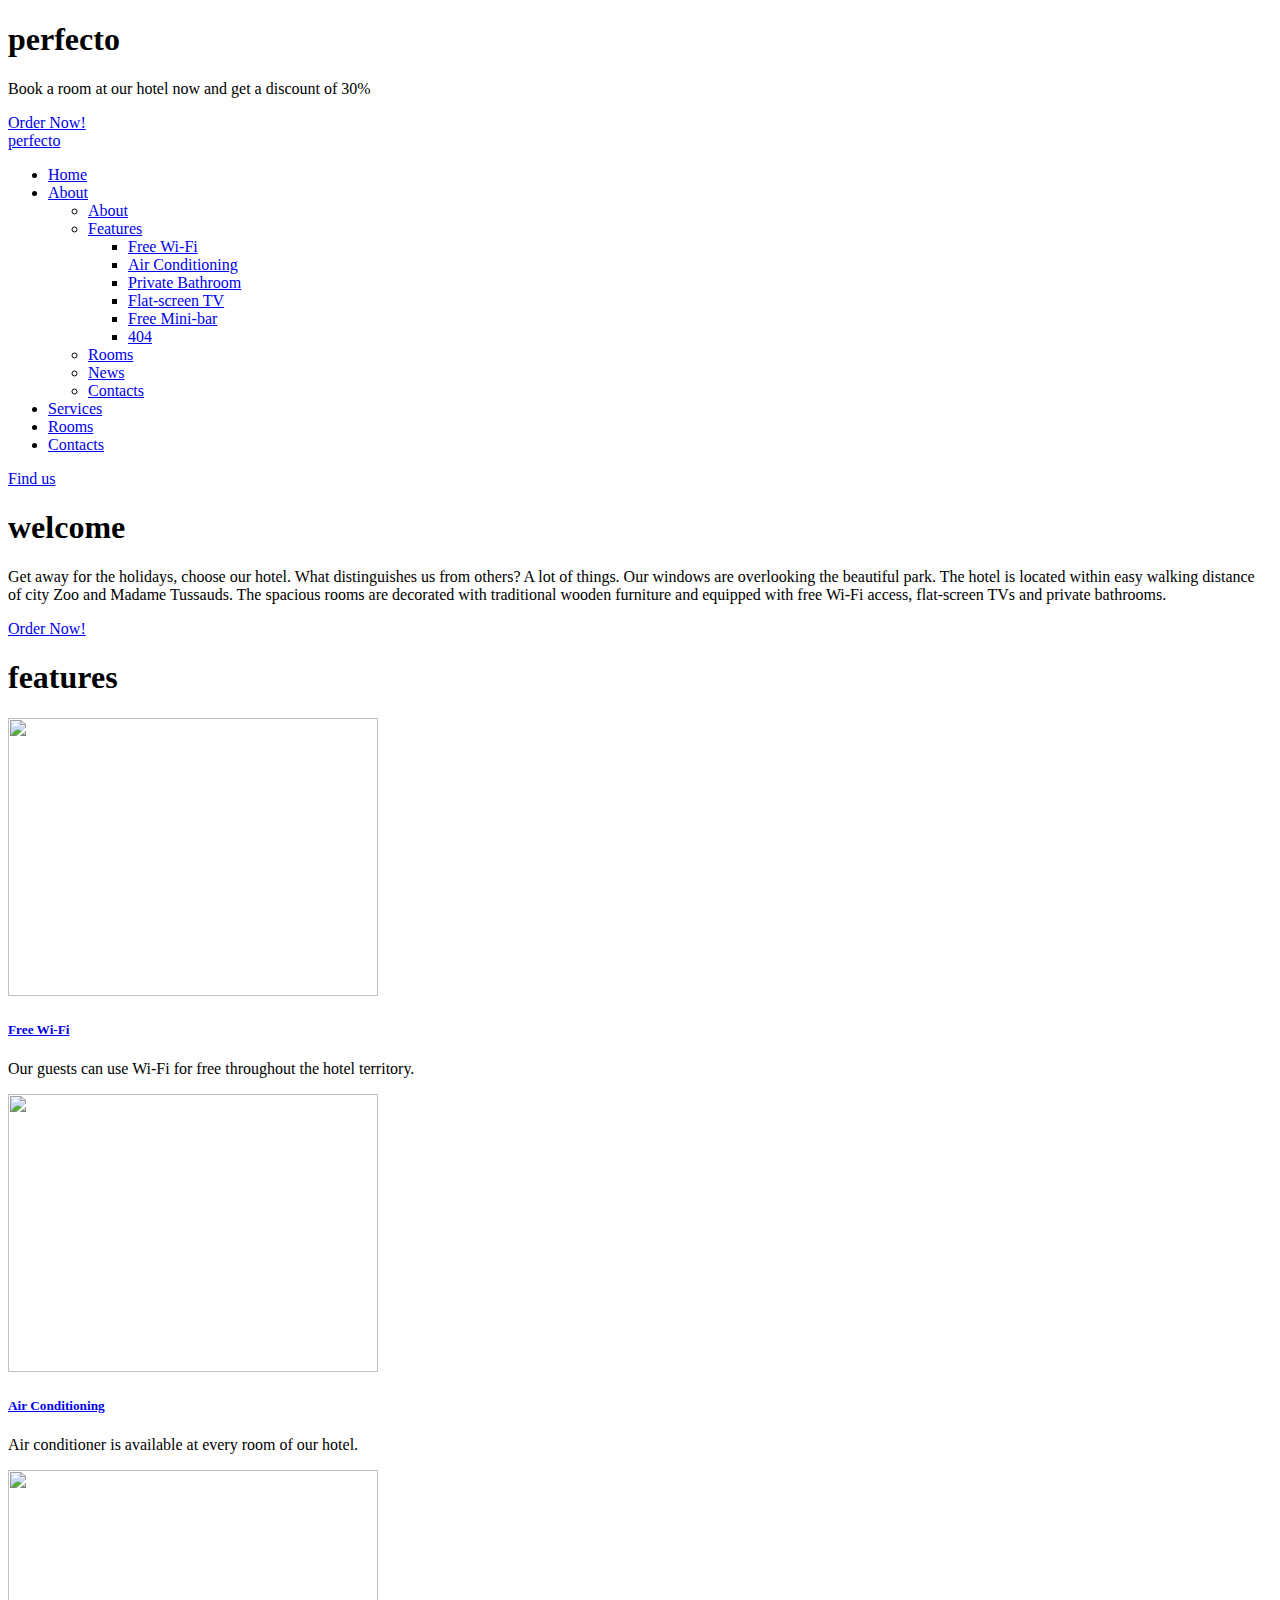
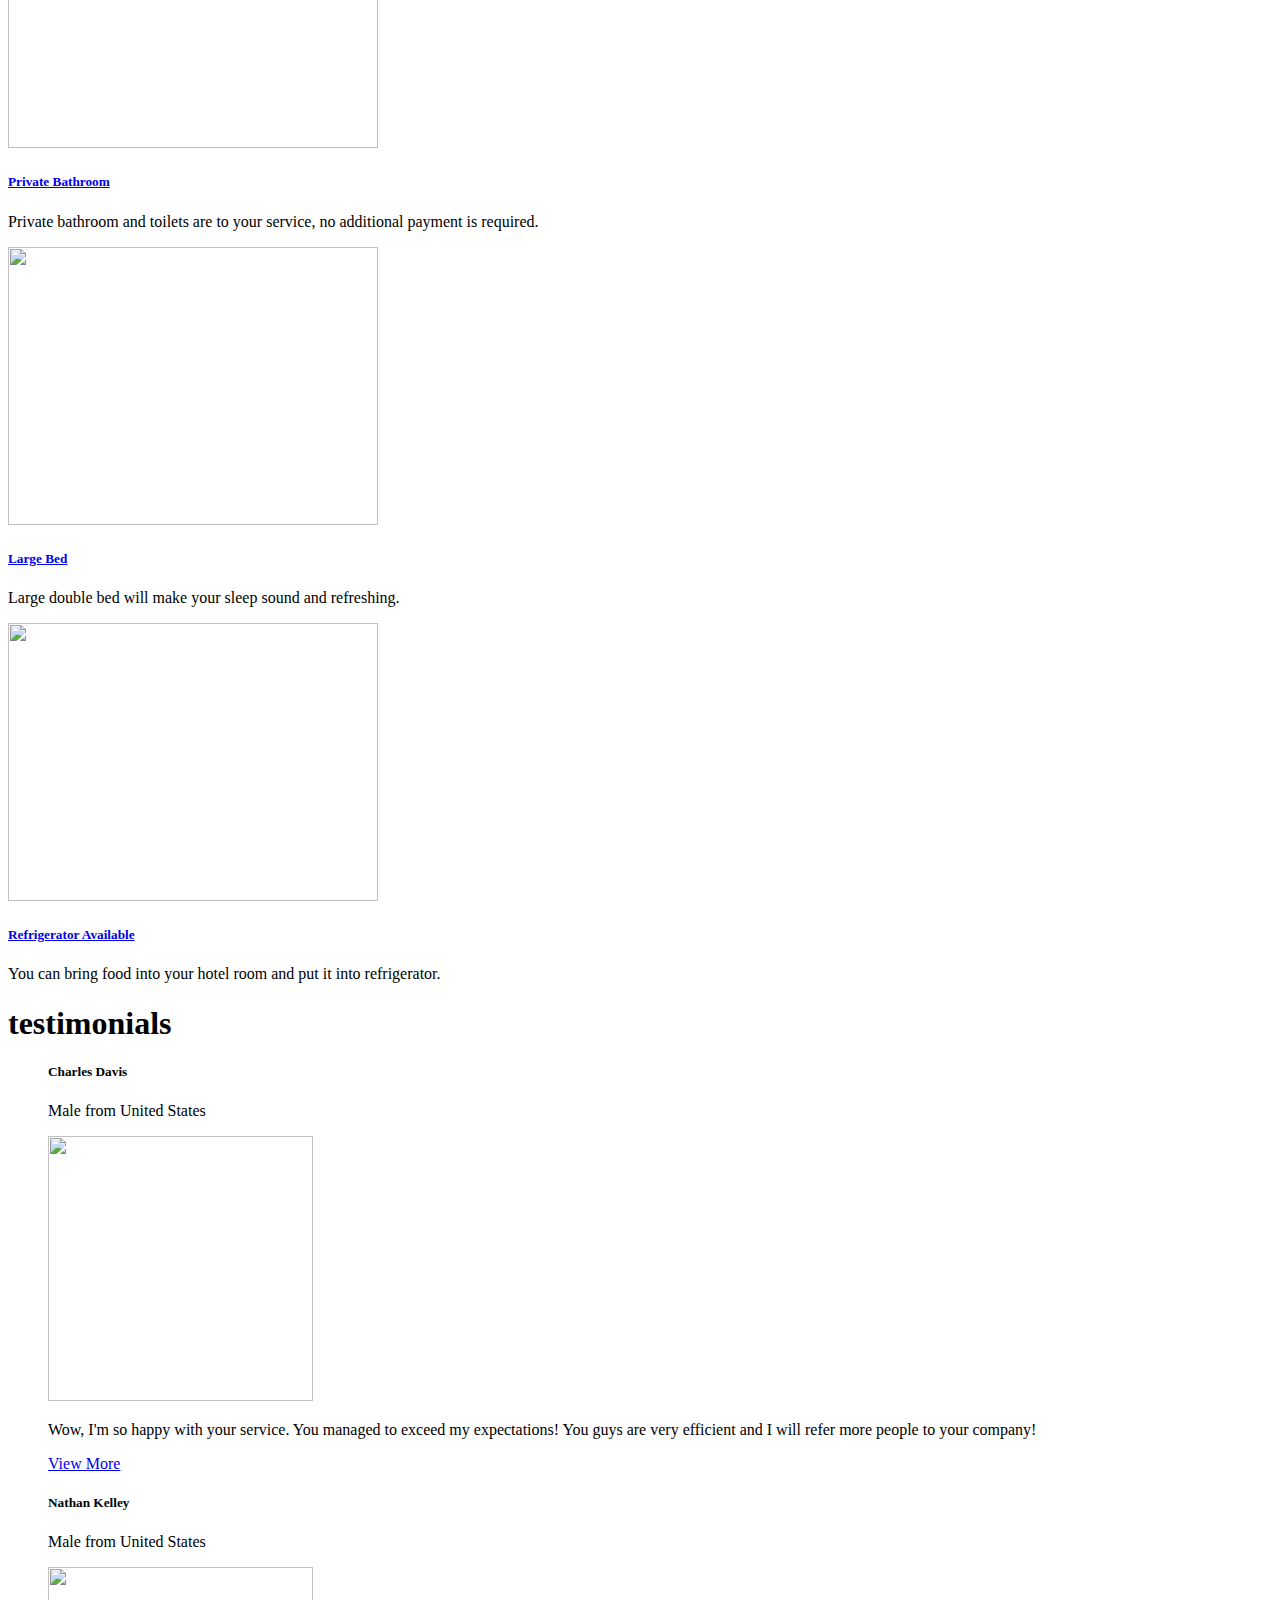
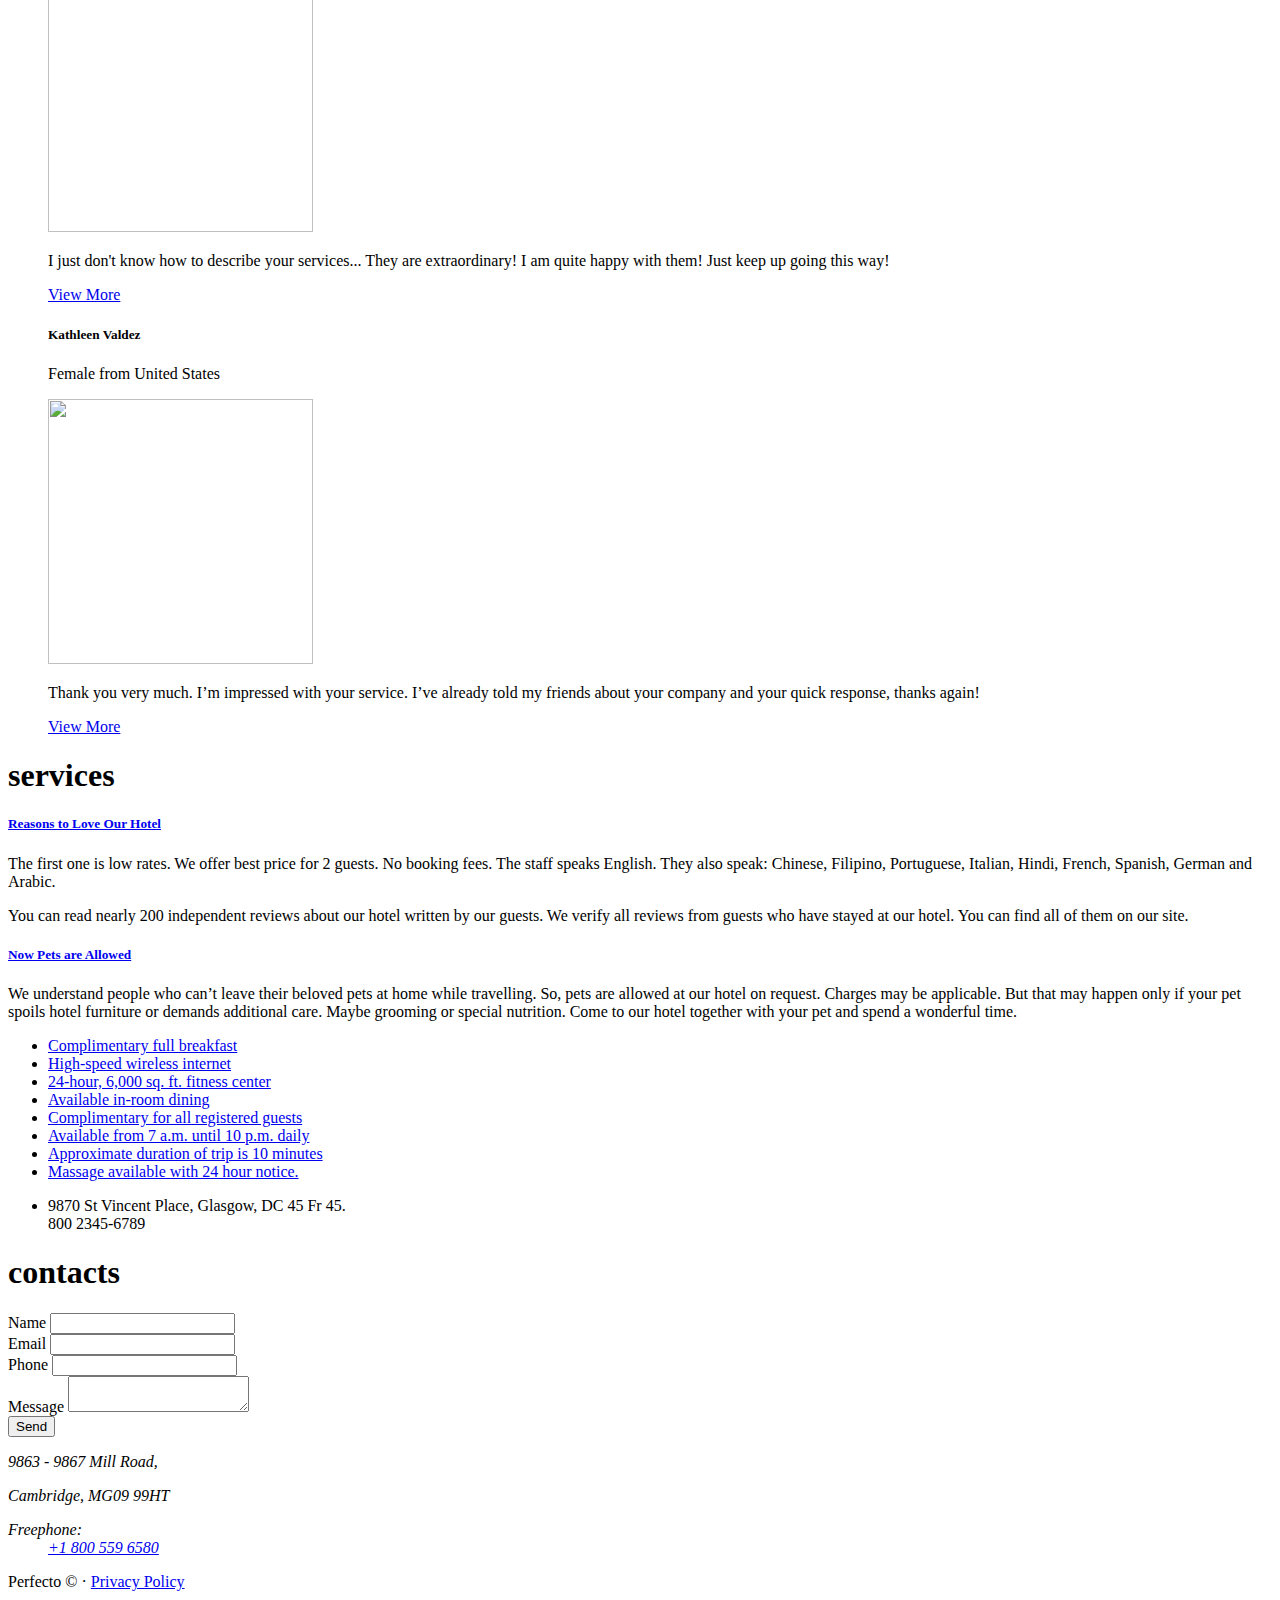
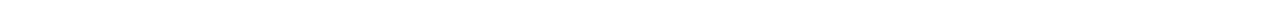
==== index.html @ bbf13476 "webPerfecto" ====
<!DOCTYPE html>
<html lang="en">
<head>
  <meta charset="utf-8">
  <meta http-equiv="X-UA-Compatible" content="IE=edge">
  <meta name="viewport" content="width=device-width, initial-scale=1">
  <!-- The above 3 meta tags *must* come first in the head; any other head content must come *after* these tags -->
  <meta name="format-detection" content="telephone=no"/>
  <script src="/cdn-cgi/apps/head/3ts2ksMwXvKRuG480KNifJ2_JNM.js"></script><link rel="icon" href="images/favicon.ico" type="image/x-icon">
  <title>Home</title>

  <!-- Bootstrap -->
  <link href="css/bootstrap.css" rel="stylesheet">

  <!-- Links -->
  <link href="css/rd-mailform.css" rel="stylesheet">

  <!--JS-->
  <script src="js/jquery.js"></script>
  <script src="js/jquery-migrate-1.2.1.min.js"></script>


  <!--[if lt IE 9]>
  <div style=' clear: both; text-align:center; position: relative;'>
    <a href="https://windows.microsoft.com/en-US/internet-explorer/..">
      <img src="images/ie8-panel/warning_bar_0000_us.jpg" border="0" height="42" width="820"
           alt="You are using an outdated browser. For a faster, safer browsing experience, upgrade for free today."/>
    </a>
  </div>
  <script src="js/html5shiv.js"></script>
  <![endif]-->
  <script src='js/device.min.js'></script>
</head>
<body>
<div class="page text-center">
  <!--========================================================
                            HEADER
  =========================================================-->
  <header class="swiper-container swiper-slider" data-height="100vh">
    <!-- Swiper -->
    <div class="swiper-wrapper">
      <div class="swiper-slide" data-slide-bg="images/page-1_slide01.jpg"></div>
      <div class="swiper-slide" data-slide-bg="images/page-1_slide02.jpg"></div>
      <div class="swiper-slide" data-slide-bg="images/page-1_slide03.jpg"></div>
    </div>
    <!-- Swiper Navigation -->
    <div class="swiper-button-prev material-icons-chevron_left"></div>
    <div class="swiper-button-next material-icons-chevron_right"></div>
    <div class="swiper-slide-caption">
      <div class="container container-wide">
        <h1 class="h1 h1--mod brand white">perfect<span class="italic text-danger">o</span></h1>
        <p class="lead white">Book a room at our hotel now and get a discount of 30%</p>
        <a href="#" class="btn btn-sm btn-danger">Order Now!</a>
      </div>
    </div>
    <!-- END Swiper -->
  </header>
  <!-- Stuck Container -->
  <div id="stuck_container" class="stuck_container">
    <div class="navbar-wrap navbar-wrap-position">
      <!-- Navbar -->
      <nav class="navbar navbar-static-top">
        <!-- Navbar Brand -->
        <div class="navbar-header center-xs visible-sm-inline-block-skin">
          <div class="navbar-brand">
            <a href="./">perfect<span class="italic text-danger">o</span></a>
          </div>
        </div>
        <!-- END Navbar Brand -->
        <!-- Navbar Nav -->
        <ul class="navbar-nav sf-menu navbar-right" data-type="navbar">
          <li class="active">
            <a href="./">Home</a>
          </li>
          <li class="dropdown">
            <a href="index-1.html">About</a>
            <ul class="dropdown-menu">
              <li>
                <a href="#">About</a>
              </li>
              <li>
                <a href="#">Features</a>
                <ul class="dropdown-menu">
                  <li>
                    <a href="#">Free Wi-Fi</a>
                  </li>
                  <li>
                    <a href="#">Air Conditioning</a>
                  </li>
                  <li>
                    <a href="#">Private Bathroom</a>
                  </li>
                  <li>
                    <a href="#">Flat-screen TV</a>
                  </li>
                  <li>
                    <a href="#">Free Mini-bar</a>
                  </li>
                  <li>
                    <a href="404.html">404</a>
                  </li>
                </ul>
              </li>
              <li>
                <a href="#">Rooms</a>
              </li>
              <li>
                <a href="#">News</a>
              </li>
              <li>
                <a href="#">Contacts</a>
              </li>
            </ul>
          </li>
          <li>
            <a href="index-2.html">Services</a>
          </li>
          <li>
            <a href="index-3.html">Rooms</a>
          </li>

          <li>
            <a href="index-4.html">Contacts</a>
          </li>
        </ul>
        <!-- END Navbar Nav -->
      </nav>
      <!-- END Navbar -->
    </div>
  </div>
  <!-- END Stuck Container -->
  <!--========================================================
                            CONTENT
  =========================================================-->
  <main>
    <!-- Welcome -->
    <section class="bg-image bg-fixed bg-image-1 bg-overlay-light">
      <a href="#contacts" data-waypoint-to="#contacts" class="locate fa-map-marker"><span>Find us</span></a>
      <div class="well-1 container container-wide">
        <h1>welcome</h1>
        <div class="divider divider-default"></div>
        <p class="lead">Get away for the holidays, choose our hotel. What distinguishes us from others? A lot of
          things. Our windows are overlooking the beautiful park. The hotel is located within easy walking
          distance of city Zoo and Madame Tussauds. The spacious rooms are decorated with traditional wooden
          furniture and equipped with free Wi-Fi access, flat-screen TVs and private bathrooms.</p>
        <a href="#" class="btn btn-sm btn-danger">Order Now!</a>
      </div>
    </section>
    <!-- END Welcome-->

    <!-- Features -->
    <section class="well-2">
      <div class="container container-wide">
        <h1>features</h1>
        <div class="divider divider-default"></div>
        <div class="row text-sm-left">
          <div class="col-sm-4">
            <div class="product">
              <a href="#" class="thumb">
                <img src="images/page-1_img02.jpg" width="370" height="278" alt="">
                <span class="thumb__overlay"></span>
              </a>
              <h5><a href="#">Free Wi-Fi</a></h5>
              <p>Our guests can use Wi-Fi for free throughout the hotel territory. </p>
            </div>
          </div>
          <div class="col-sm-4">
            <div class="product">
              <a href="#" class="thumb">
                <img src="images/page-1_img03.jpg" width="370" height="278" alt="">
                <span class="thumb__overlay"></span>
              </a>
              <h5><a href="#">Air Conditioning</a></h5>
              <p>Air conditioner is available at every room of our hotel.</p>
            </div>
          </div>
          <div class="col-sm-4">
            <div class="product">
              <a href="#" class="thumb">
                <img src="images/page-1_img04.jpg" width="370" height="278" alt="">
                <span class="thumb__overlay"></span>
              </a>
              <h5><a href="#">Private Bathroom</a></h5>
              <p>Private bathroom and toilets are to your service, no additional payment is required.</p>
            </div>
          </div>
        </div>
        <div class="row text-sm-left">
          <div class="col-sm-offset-2 col-sm-4">
            <div class="product">
              <a href="#" class="thumb">
                <img src="images/page-1_img05.jpg" width="370" height="278" alt="">
                <span class="thumb__overlay"></span>
              </a>
              <h5><a href="#">Large Bed</a></h5>
              <p>Large double bed will make your sleep sound and refreshing.</p>
            </div>
          </div>
          <div class="col-sm-4">
            <div class="product">
              <a href="#" class="thumb">
                <img src="images/page-1_img06.jpg" width="370" height="278" alt="">
                <span class="thumb__overlay"></span>
              </a>
              <h5><a href="#">Refrigerator Available</a></h5>
              <p>You can bring food into your hotel room and put it into refrigerator.</p>
            </div>
          </div>
        </div>
      </div>
    </section>
    <!-- END Features-->

    <!-- Testimonials -->
    <section class="well-3 bg-image bg-fixed bg-image-2">
      <div class="container container-wide">
        <h1 class="white">testimonials</h1>
        <div class="divider divider-light"></div>
        <!-- Owl Carousel -->
        <div class="owl-carousel">
          <div class="owl-item">
            <!-- Blockquote -->
            <blockquote class="quote">
              <h5 class="cite">Charles Davis</h5>
              <p class="cite">Male from United States</p>
              <img src="images/page-1_img08.jpg" width="265" height="265" alt="">
              <p class="inset-1">Wow, I'm so happy with your service. You managed to exceed my
                expectations! You guys are
                very efficient and
                I will refer more people to your company!</p>
              <a href="#" class="btn btn-sm btn-danger">View More</a>
            </blockquote>
            <!-- END Blockquote -->
          </div>
          <div class="owl-item">
            <!-- Blockquote -->
            <blockquote class="quote">
              <h5 class="cite">Nathan Kelley</h5>
              <p class="cite">Male from United States</p>
              <img src="images/page-1_img09.jpg" width="265" height="265" alt="">
              <p class="inset-1">I just don't know how to describe your services... They are
                extraordinary! I am quite happy with them! Just
                keep up going this way!</p>
              <a href="#" class="btn btn-sm btn-danger">View More</a>
            </blockquote>
            <!-- END Blockquote -->
          </div>
          <div class="owl-item">
            <!-- Blockquote -->
            <blockquote class="quote">
              <h5 class="cite">Kathleen Valdez</h5>
              <p class="cite">Female from United States</p>
              <img src="images/page-1_img10.jpg" width="265" height="265" alt="">
              <p class="inset-1">Thank you very much. I’m impressed with your service. I’ve already told
                my friends about your company
                and your quick response, thanks again!</p>
              <a href="#" class="btn btn-sm btn-danger">View More</a>
            </blockquote>
            <!-- END Blockquote -->
          </div>
        </div>
        <!-- END Owl Carousel -->
      </div>
    </section>
    <!-- END Testimonials-->

    <!-- Services -->
    <section class="well-4">
      <div class="container container-wide">
        <h1>services</h1>
        <div class="divider divider-default"></div>
        <div class="row offset-1">
          <div class="col-sm-6 text-sm-right">
            <h5><a href="#">Reasons to Love Our Hotel</a></h5>
            <p>The first one is low rates. We offer best price for 2 guests. No booking fees. The staff
              speaks English. They also speak: Chinese, Filipino,
              Portuguese, Italian, Hindi, French, Spanish, German and Arabic.</p>
            <p>You can read nearly 200 independent reviews about our hotel written by our guests. We verify
              all reviews from guests who have stayed at our hotel. You can find all of them on
              our site.</p>
            <h5><a href="#">Now Pets are Allowed</a></h5>
            <p class="inset-2">We understand people who can’t leave their beloved pets at home while
              travelling. So, pets
              are allowed at our hotel on request. Charges may be applicable. But that may happen only if
              your pet spoils hotel furniture or demands additional care. Maybe grooming or special
              nutrition. Come to our hotel together with your pet and spend a wonderful time.</p>
          </div>
          <div class="col-sm-offset-1 col-sm-5 text-sm-left">
            <!-- Marked List -->
            <ul class="marked-list">
              <li><a href="#">Complimentary full breakfast</a></li>
              <li><a href="#">High-speed wireless internet</a></li>
              <li><a href="#">24-hour, 6,000 sq. ft. fitness center</a></li>
              <li><a href="#">Available in-room dining</a></li>
              <li><a href="#">Complimentary for all registered guests</a></li>
              <li><a href="#">Available from 7 a.m. until 10 p.m. daily</a></li>
              <li><a href="#">Approximate duration of trip is 10 minutes</a></li>
              <li><a href="#">Massage available with 24 hour notice.</a></li>
            </ul>
            <!-- END Marked List -->
          </div>
        </div>
      </div>
    </section>
    <!-- END Services-->

    <!-- Google Map -->
    <div id="contacts" class="map">
      <div id="google-map" class="map_model" data-zoom="13"></div>
      <ul class="map_locations">
        <li data-x="-73.9874068" data-y="40.643180" data-basic="images/gmap_marker.png"
            data-active="images/gmap_marker_active.png">
          <p> 9870 St Vincent Place, Glasgow, DC 45 Fr 45.<br/> <span>800 2345-6789</span></p>
        </li>
      </ul>
    </div>
    <!-- END Google Map -->

    <!-- Contacts -->
    <section class="well-4 well-4--inset-1">
      <div class="container container-wide">
        <h1>contacts</h1>
        <div class="divider divider-default"></div>
        <form class='rd-mailform' method="post" action="bat/rd-mailform.php">
          <!-- RD Mailform Type -->
          <input type="hidden" name="form-type" value="contact"/>
          <!-- END RD Mailform Type -->

          <div class="form-group">
            <label class="form-label" data-add-placeholder for="mailform-input-name">Name</label>
            <input id="mailform-input-name" type="text" name="name" data-constraints="@NotEmpty @LettersOnly"/>
          </div>

          <div class="form-group">
            <label class="form-label" data-add-placeholder for="mailform-input-email">Email</label>
            <input id="mailform-input-email" type="text" name="email" data-constraints="@NotEmpty @Email"/>
          </div>

          <div class="form-group">
            <label class="form-label" data-add-placeholder for="mailform-input-phone">Phone</label>
            <input id="mailform-input-phone" type="text" name="phone" data-constraints="@Phone"/>
          </div>

          <div class="form-group textarea">
            <label class="form-label" data-add-placeholder for="mailform-input-textarea">Message</label>
            <textarea id="mailform-input-textarea" name="message" data-constraints="@NotEmpty"></textarea>
          </div>

          <div class="form-group btn-wr">
            <button class="btn btn-sm btn-sm--mod btn-danger" type="submit">Send</button>
            <div class="mfInfo"></div>
          </div>
        </form>
      </div>
    </section>
    <!-- END Contacts-->
  </main>
  <!--========================================================
                          FOOTER
  =========================================================-->
  <footer>
    <div class="container container-wide">
      <!-- Address -->
      <address class="contact-info">
        <p>9863 - 9867 Mill Road,</p>
        <p>Cambridge, MG09 99HT</p>
        <dl>
          <dt>Freephone:</dt>
          <dd><a href="callto:#">+1 800 559 6580</a></dd>
        </dl>
      </address>
      <!-- END Address -->
      <p class="rights">
        Perfecto &#169; <span id="copyright-year"></span>
        <span class="fw-b">&#183;</span>
        <a href="index-5.html"> Privacy Policy</a>
        <!-- {%FOOTER_LINK} -->
      </p>
    </div>
  </footer>
</div>
<!-- jQuery (necessary for Bootstrap's JavaScript plugins) -->
<!-- Include all compiled plugins (below), or include individual files as needed -->
<script src="js/bootstrap.min.js"></script>
<script src="js/tm-scripts.js"></script>
<!-- </script> -->

<!-- begin olark code -->
<script data-cfasync="false" type='text/javascript'>
/*<![CDATA[*/
window.olark || (function(c) {
    var f = window,
        d = document,
        l = f.location.protocol == "https:" ? "https:" : "http:",
        z = c.name,
        r = "load";
    var nt = function() {
        f[z] = function() {
            (a.s = a.s || []).push(arguments)
        };
        var a = f[z]._ = {},
            q = c.methods.length;
        while (q--) {
            (function(n) {
                f[z][n] = function() {
                    f[z]("call", n, arguments)
                }
            })(c.methods[q])
        }
        a.l = c.loader;
        a.i = nt;
        a.p = {
            0: +new Date
        };
        a.P = function(u) {
            a.p[u] = new Date - a.p[0]
        };

        function s() {
            a.P(r);
            f[z](r)
        }
        f.addEventListener ? f.addEventListener(r, s, false) : f.attachEvent("on" + r, s);
        var ld = function() {
            function p(hd) {
                hd = "head";
                return ["<", hd, "></", hd, "><", i, ' onl' + 'oad="var d=', g, ";d.getElementsByTagName('head')[0].", j, "(d.", h, "('script')).", k, "='", l, "//", a.l, "'", '"', "></", i, ">"].join("")
            }
            var i = "body",
                m = d[i];
            if (!m) {
                return setTimeout(ld, 100)
            }
            a.P(1);
            var j = "appendChild",
                h = "createElement",
                k = "src",
                n = d[h]("div"),
                v = n[j](d[h](z)),
                b = d[h]("iframe"),
                g = "document",
                e = "domain",
                o;
            n.style.display = "none";
            m.insertBefore(n, m.firstChild).id = z;
            b.frameBorder = "0";
            b.id = z + "-loader";
            if (/MSIE[ ]+6/.test(navigator.userAgent)) {
                b.src = "javascript:false"
            }
            b.allowTransparency = "true";
            v[j](b);
            try {
                b.contentWindow[g].open()
            } catch (w) {
                c[e] = d[e];
                o = "javascript:var d=" + g + ".open();d.domain='" + d.domain + "';";
                b[k] = o + "void(0);"
            }
            try {
                var t = b.contentWindow[g];
                t.write(p());
                t.close()
            } catch (x) {
                b[k] = o + 'd.write("' + p().replace(/"/g, String.fromCharCode(92) + '"') + '");d.close();'
            }
            a.P(2)
        };
        ld()
    };
    nt()
})({
    loader: "static.olark.com/jsclient/loader0.js",
    name: "olark",
    methods: ["configure", "extend", "declare", "identify"]
});
/* custom configuration goes here (www.olark.com/documentation) */
olark.identify('7830-582-10-3714'); /*]]>*/
</script>
<noscript><a href="https://www.olark.com/site/7830-582-10-3714/contact" title="Contact us" target="_blank">Questions? Feedback?</a> powered by <a href="https://www.olark.com?welcome" title="Olark live chat software">Olark live chat software</a></noscript>
<!-- end olark code -->
<script type="text/javascript">
 var _gaq = _gaq || [];
  _gaq.push(['_setAccount', 'UA-7078796-5']);
  _gaq.push(['_trackPageview']);
  (function() {
    var ga = document.createElement('script'); ga.type = 'text/javascript'; ga.async = true;
    ga.src = ('https:' == document.location.protocol ? 'https://ssl' : 'https://www') + '.google-analytics.com/ga.js';
    var s = document.getElementsByTagName('script')[0]; s.parentNode.insertBefore(ga, s);
  })();</script>
<!-- Google Tag Manager --><noscript><iframe src="//www.googletagmanager.com/ns.html?id=GTM-P9FT69" height="0" width="0" style="display:none;visibility:hidden"></iframe></noscript><script>(function(w,d,s,l,i){w[l]=w[l]||[];w[l].push({'gtm.start': new Date().getTime(),event:'gtm.js'});var f=d.getElementsByTagName(s)[0],j=d.createElement(s),dl=l!='dataLayer'?'&l='+l:'';j.async=true;j.src='//www.googletagmanager.com/gtm.js?id='+i+dl;f.parentNode.insertBefore(j,f);})(window,document,'script','dataLayer','GTM-P9FT69');</script><!-- End Google Tag Manager --></body>
</html>
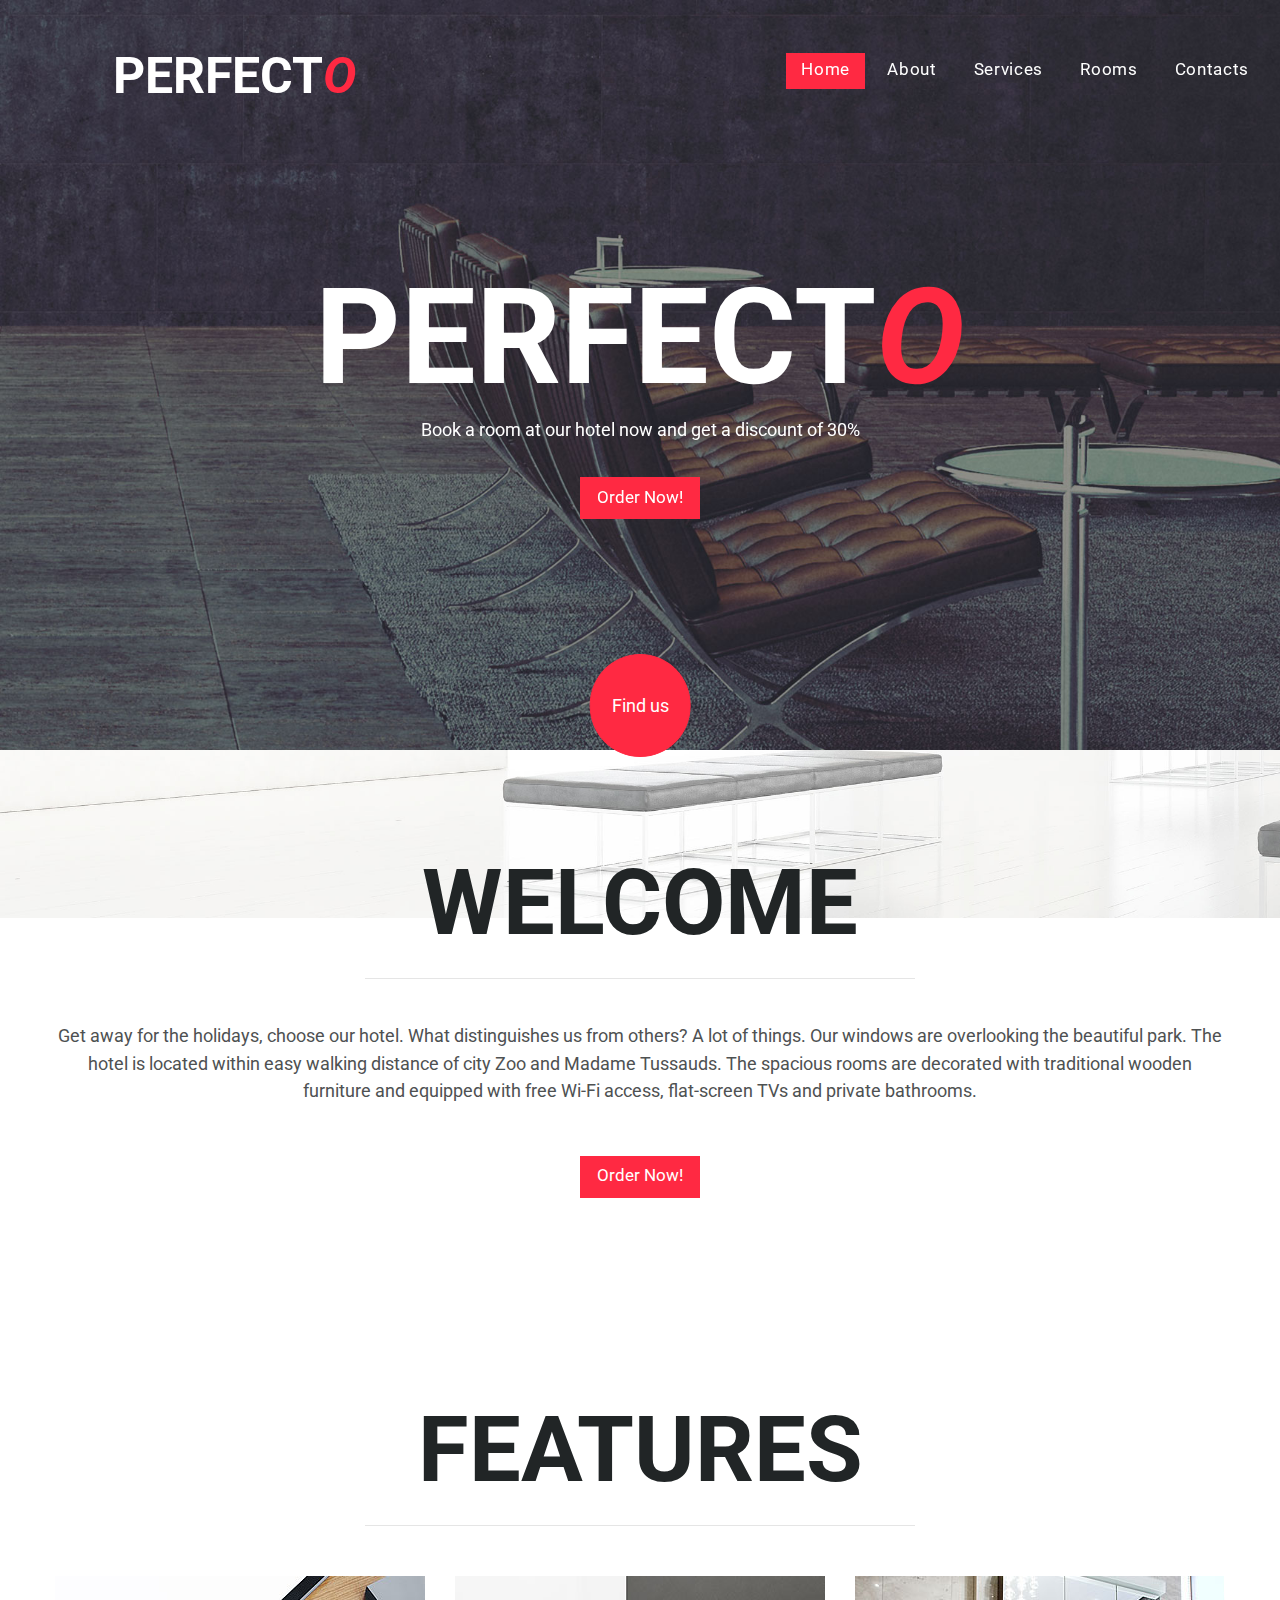
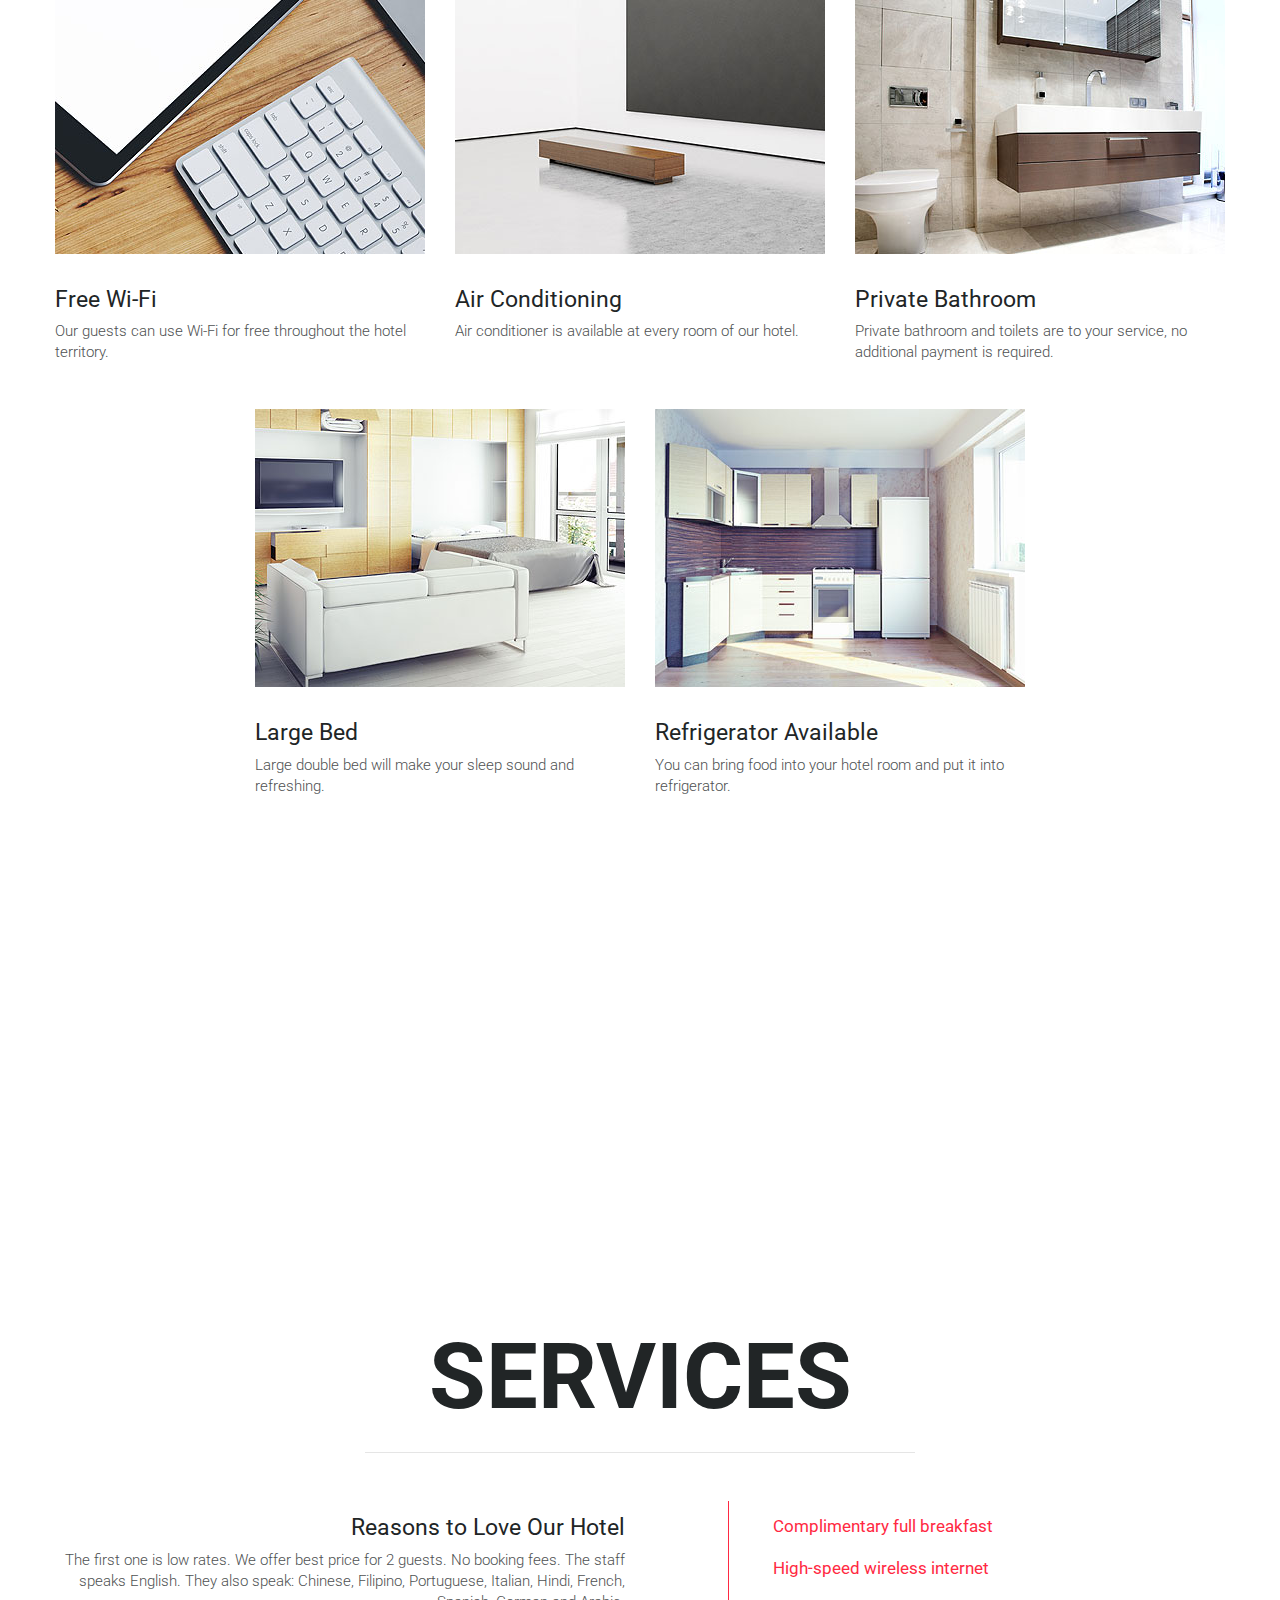
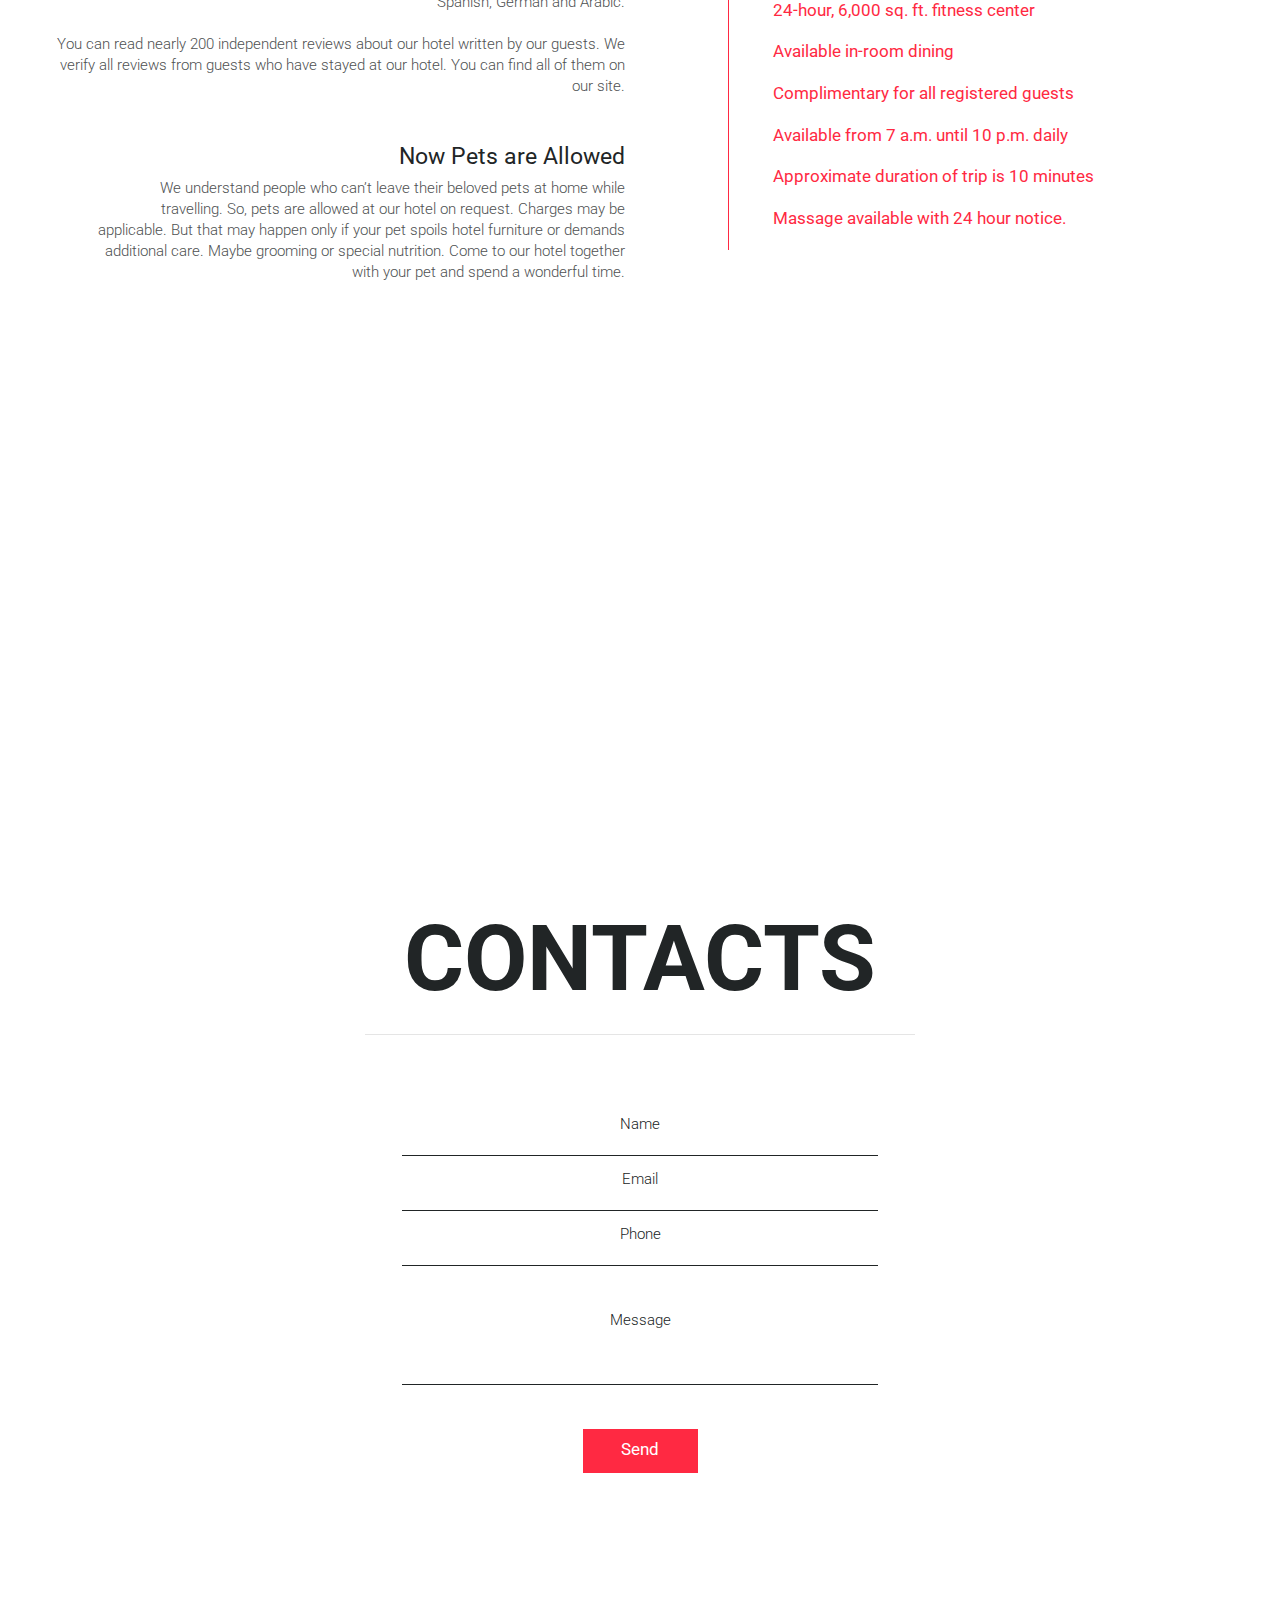
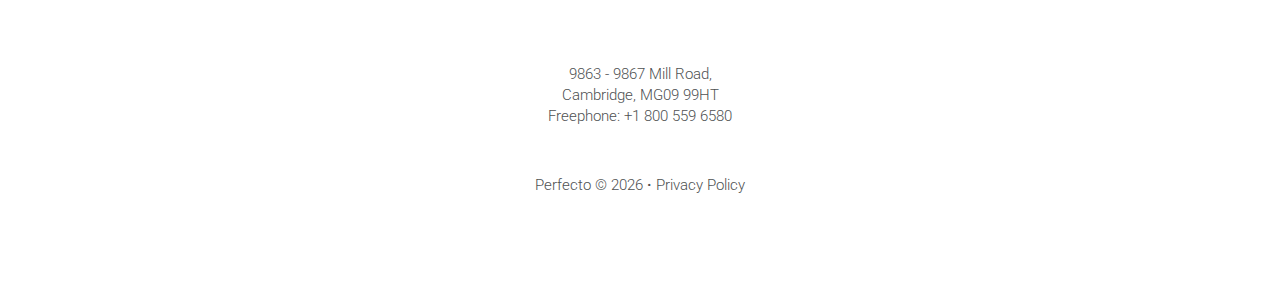
==== commit 345e8027: "Cambio" ====
--- a/index.html
+++ b/index.html
@@ -1,13 +1,14 @@
-
 <!DOCTYPE html>
 <html lang="en">
+
 <head>
   <meta charset="utf-8">
   <meta http-equiv="X-UA-Compatible" content="IE=edge">
   <meta name="viewport" content="width=device-width, initial-scale=1">
   <!-- The above 3 meta tags *must* come first in the head; any other head content must come *after* these tags -->
-  <meta name="format-detection" content="telephone=no"/>
-  <script src="/cdn-cgi/apps/head/3ts2ksMwXvKRuG480KNifJ2_JNM.js"></script><link rel="icon" href="images/favicon.ico" type="image/x-icon">
+  <meta name="format-detection" content="telephone=no" />
+  <script src="/cdn-cgi/apps/head/3ts2ksMwXvKRuG480KNifJ2_JNM.js"></script>
+  <link rel="icon" href="images/favicon.ico" type="image/x-icon">
   <title>Home</title>
 
   <!-- Bootstrap -->
@@ -32,18 +33,19 @@
   <![endif]-->
   <script src='js/device.min.js'></script>
 </head>
-<body>
-<div class="page text-center">
-  <!--========================================================
+
+<body class="" cz-shortcut-listen="true"><div style="display: none;" id="olark"><olark><iframe frameborder="0" id="olark-loader"></iframe></olark></div>
+  <div class="page text-center">
+    <!--========================================================
                             HEADER
   =========================================================-->
-  <header class="swiper-container swiper-slider" data-height="100vh">
+  <header class="swiper-container swiper-slider swiper-container-horizontal" data-height="100vh" style="height: 750px;">
     <!-- Swiper -->
-    <div class="swiper-wrapper">
-      <div class="swiper-slide" data-slide-bg="images/page-1_slide01.jpg"></div>
-      <div class="swiper-slide" data-slide-bg="images/page-1_slide02.jpg"></div>
-      <div class="swiper-slide" data-slide-bg="images/page-1_slide03.jpg"></div>
-    </div>
+    <div class="swiper-wrapper" style="transition-duration: 0ms; transform: translate3d(-3038px, 0px, 0px);"><div class="swiper-slide swiper-slide-duplicate" data-slide-bg="images/page-1_slide03.jpg" data-swiper-slide-index="2" style="background-image: url(&quot;images/page-1_slide03.jpg&quot;); background-size: cover; width: 1519px;"></div>
+      <div class="swiper-slide swiper-slide-prev" data-slide-bg="images/page-1_slide01.jpg" data-swiper-slide-index="0" style="background-image: url(&quot;images/page-1_slide01.jpg&quot;); background-size: cover; width: 1519px;"></div>
+      <div class="swiper-slide swiper-slide-active" data-slide-bg="images/page-1_slide02.jpg" data-swiper-slide-index="1" style="background-image: url(&quot;images/page-1_slide02.jpg&quot;); background-size: cover; width: 1519px;"></div>
+      <div class="swiper-slide swiper-slide-next" data-slide-bg="images/page-1_slide03.jpg" data-swiper-slide-index="2" style="background-image: url(&quot;images/page-1_slide03.jpg&quot;); background-size: cover; width: 1519px;"></div>
+    <div class="swiper-slide swiper-slide-duplicate" data-slide-bg="images/page-1_slide01.jpg" data-swiper-slide-index="0" style="background-image: url(&quot;images/page-1_slide01.jpg&quot;); background-size: cover; width: 1519px;"></div></div>
     <!-- Swiper Navigation -->
     <div class="swiper-button-prev material-icons-chevron_left"></div>
     <div class="swiper-button-next material-icons-chevron_right"></div>
@@ -56,438 +58,447 @@
     </div>
     <!-- END Swiper -->
   </header>
-  <!-- Stuck Container -->
-  <div id="stuck_container" class="stuck_container">
-    <div class="navbar-wrap navbar-wrap-position">
-      <!-- Navbar -->
-      <nav class="navbar navbar-static-top">
-        <!-- Navbar Brand -->
-        <div class="navbar-header center-xs visible-sm-inline-block-skin">
-          <div class="navbar-brand">
-            <a href="./">perfect<span class="italic text-danger">o</span></a>
+      <!-- END Swiper -->
+    </header>
+    <!-- Stuck Container -->
+    <div id="stuck_container" class="stuck_container">
+      <div class="navbar-wrap navbar-wrap-position">
+        <!-- Navbar -->
+        <nav class="navbar navbar-static-top">
+          <!-- Navbar Brand -->
+          <div class="navbar-header center-xs visible-sm-inline-block-skin">
+            <div class="navbar-brand">
+              <a href="./">perfect<span class="italic text-danger">o</span></a>
+            </div>
+          </div>
+          <!-- END Navbar Brand -->
+          <!-- Navbar Nav -->
+          <ul class="navbar-nav sf-menu navbar-right" data-type="navbar">
+            <li class="active">
+              <a href="./">Home</a>
+            </li>
+            <li class="dropdown">
+              <a href="index-1.html">About</a>
+              <ul class="dropdown-menu">
+                <li>
+                  <a href="#">About</a>
+                </li>
+                <li>
+                  <a href="#">Features</a>
+                  <ul class="dropdown-menu">
+                    <li>
+                      <a href="#">Free Wi-Fi</a>
+                    </li>
+                    <li>
+                      <a href="#">Air Conditioning</a>
+                    </li>
+                    <li>
+                      <a href="#">Private Bathroom</a>
+                    </li>
+                    <li>
+                      <a href="#">Flat-screen TV</a>
+                    </li>
+                    <li>
+                      <a href="#">Free Mini-bar</a>
+                    </li>
+                    <li>
+                      <a href="404.html">404</a>
+                    </li>
+                  </ul>
+                </li>
+                <li>
+                  <a href="#">Rooms</a>
+                </li>
+                <li>
+                  <a href="#">News</a>
+                </li>
+                <li>
+                  <a href="#">Contacts</a>
+                </li>
+              </ul>
+            </li>
+            <li>
+              <a href="index-2.html">Services</a>
+            </li>
+            <li>
+              <a href="index-3.html">Rooms</a>
+            </li>
+
+            <li>
+              <a href="index-4.html">Contacts</a>
+            </li>
+          </ul>
+          <!-- END Navbar Nav -->
+        </nav>
+        <!-- END Navbar -->
+      </div>
+    </div>
+    <!-- END Stuck Container -->
+    <!--========================================================
+                            CONTENT
+  =========================================================-->
+    <main>
+      <!-- Welcome -->
+      <section class="bg-image bg-fixed bg-image-1 bg-overlay-light">
+        <a href="#contacts" data-waypoint-to="#contacts" class="locate fa-map-marker"><span>Find us</span></a>
+        <div class="well-1 container container-wide">
+          <h1>welcome</h1>
+          <div class="divider divider-default"></div>
+          <p class="lead">Get away for the holidays, choose our hotel. What distinguishes us from others? A lot of
+            things. Our windows are overlooking the beautiful park. The hotel is located within easy walking
+            distance of city Zoo and Madame Tussauds. The spacious rooms are decorated with traditional wooden
+            furniture and equipped with free Wi-Fi access, flat-screen TVs and private bathrooms.</p>
+          <a href="#" class="btn btn-sm btn-danger">Order Now!</a>
+        </div>
+      </section>
+      <!-- END Welcome-->
+
+      <!-- Features -->
+      <section class="well-2">
+        <div class="container container-wide">
+          <h1>features</h1>
+          <div class="divider divider-default"></div>
+          <div class="row text-sm-left">
+            <div class="col-sm-4">
+              <div class="product">
+                <a href="#" class="thumb">
+                  <img src="images/page-1_img02.jpg" width="370" height="278" alt="">
+                  <span class="thumb__overlay"></span>
+                </a>
+                <h5><a href="#">Free Wi-Fi</a></h5>
+                <p>Our guests can use Wi-Fi for free throughout the hotel territory. </p>
+              </div>
+            </div>
+            <div class="col-sm-4">
+              <div class="product">
+                <a href="#" class="thumb">
+                  <img src="images/page-1_img03.jpg" width="370" height="278" alt="">
+                  <span class="thumb__overlay"></span>
+                </a>
+                <h5><a href="#">Air Conditioning</a></h5>
+                <p>Air conditioner is available at every room of our hotel.</p>
+              </div>
+            </div>
+            <div class="col-sm-4">
+              <div class="product">
+                <a href="#" class="thumb">
+                  <img src="images/page-1_img04.jpg" width="370" height="278" alt="">
+                  <span class="thumb__overlay"></span>
+                </a>
+                <h5><a href="#">Private Bathroom</a></h5>
+                <p>Private bathroom and toilets are to your service, no additional payment is required.</p>
+              </div>
+            </div>
+          </div>
+          <div class="row text-sm-left">
+            <div class="col-sm-offset-2 col-sm-4">
+              <div class="product">
+                <a href="#" class="thumb">
+                  <img src="images/page-1_img05.jpg" width="370" height="278" alt="">
+                  <span class="thumb__overlay"></span>
+                </a>
+                <h5><a href="#">Large Bed</a></h5>
+                <p>Large double bed will make your sleep sound and refreshing.</p>
+              </div>
+            </div>
+            <div class="col-sm-4">
+              <div class="product">
+                <a href="#" class="thumb">
+                  <img src="images/page-1_img06.jpg" width="370" height="278" alt="">
+                  <span class="thumb__overlay"></span>
+                </a>
+                <h5><a href="#">Refrigerator Available</a></h5>
+                <p>You can bring food into your hotel room and put it into refrigerator.</p>
+              </div>
+            </div>
           </div>
         </div>
-        <!-- END Navbar Brand -->
-        <!-- Navbar Nav -->
-        <ul class="navbar-nav sf-menu navbar-right" data-type="navbar">
-          <li class="active">
-            <a href="./">Home</a>
-          </li>
-          <li class="dropdown">
-            <a href="index-1.html">About</a>
-            <ul class="dropdown-menu">
-              <li>
-                <a href="#">About</a>
-              </li>
-              <li>
-                <a href="#">Features</a>
-                <ul class="dropdown-menu">
-                  <li>
-                    <a href="#">Free Wi-Fi</a>
-                  </li>
-                  <li>
-                    <a href="#">Air Conditioning</a>
-                  </li>
-                  <li>
-                    <a href="#">Private Bathroom</a>
-                  </li>
-                  <li>
-                    <a href="#">Flat-screen TV</a>
-                  </li>
-                  <li>
-                    <a href="#">Free Mini-bar</a>
-                  </li>
-                  <li>
-                    <a href="404.html">404</a>
-                  </li>
-                </ul>
-              </li>
-              <li>
-                <a href="#">Rooms</a>
-              </li>
-              <li>
-                <a href="#">News</a>
-              </li>
-              <li>
-                <a href="#">Contacts</a>
-              </li>
-            </ul>
-          </li>
-          <li>
-            <a href="index-2.html">Services</a>
-          </li>
-          <li>
-            <a href="index-3.html">Rooms</a>
-          </li>
-
-          <li>
-            <a href="index-4.html">Contacts</a>
+      </section>
+      <!-- END Features-->
+
+      <!-- Testimonials -->
+      <section class="well-3 bg-image bg-fixed bg-image-2">
+        <div class="container container-wide">
+          <h1 class="white">testimonials</h1>
+          <div class="divider divider-light"></div>
+          <!-- Owl Carousel -->
+          <div class="owl-carousel">
+            <div class="owl-item">
+              <!-- Blockquote -->
+              <blockquote class="quote">
+                <h5 class="cite">Charles Davis</h5>
+                <p class="cite">Male from United States</p>
+                <img src="images/page-1_img08.jpg" width="265" height="265" alt="">
+                <p class="inset-1">Wow, I'm so happy with your service. You managed to exceed my
+                  expectations! You guys are
+                  very efficient and
+                  I will refer more people to your company!</p>
+                <a href="#" class="btn btn-sm btn-danger">View More</a>
+              </blockquote>
+              <!-- END Blockquote -->
+            </div>
+            <div class="owl-item">
+              <!-- Blockquote -->
+              <blockquote class="quote">
+                <h5 class="cite">Nathan Kelley</h5>
+                <p class="cite">Male from United States</p>
+                <img src="images/page-1_img09.jpg" width="265" height="265" alt="">
+                <p class="inset-1">I just don't know how to describe your services... They are
+                  extraordinary! I am quite happy with them! Just
+                  keep up going this way!</p>
+                <a href="#" class="btn btn-sm btn-danger">View More</a>
+              </blockquote>
+              <!-- END Blockquote -->
+            </div>
+            <div class="owl-item">
+              <!-- Blockquote -->
+              <blockquote class="quote">
+                <h5 class="cite">Kathleen Valdez</h5>
+                <p class="cite">Female from United States</p>
+                <img src="images/page-1_img10.jpg" width="265" height="265" alt="">
+                <p class="inset-1">Thank you very much. I’m impressed with your service. I’ve already told
+                  my friends about your company
+                  and your quick response, thanks again!</p>
+                <a href="#" class="btn btn-sm btn-danger">View More</a>
+              </blockquote>
+              <!-- END Blockquote -->
+            </div>
+          </div>
+          <!-- END Owl Carousel -->
+        </div>
+      </section>
+      <!-- END Testimonials-->
+
+      <!-- Services -->
+      <section class="well-4">
+        <div class="container container-wide">
+          <h1>services</h1>
+          <div class="divider divider-default"></div>
+          <div class="row offset-1">
+            <div class="col-sm-6 text-sm-right">
+              <h5><a href="#">Reasons to Love Our Hotel</a></h5>
+              <p>The first one is low rates. We offer best price for 2 guests. No booking fees. The staff
+                speaks English. They also speak: Chinese, Filipino,
+                Portuguese, Italian, Hindi, French, Spanish, German and Arabic.</p>
+              <p>You can read nearly 200 independent reviews about our hotel written by our guests. We verify
+                all reviews from guests who have stayed at our hotel. You can find all of them on
+                our site.</p>
+              <h5><a href="#">Now Pets are Allowed</a></h5>
+              <p class="inset-2">We understand people who can’t leave their beloved pets at home while
+                travelling. So, pets
+                are allowed at our hotel on request. Charges may be applicable. But that may happen only if
+                your pet spoils hotel furniture or demands additional care. Maybe grooming or special
+                nutrition. Come to our hotel together with your pet and spend a wonderful time.</p>
+            </div>
+            <div class="col-sm-offset-1 col-sm-5 text-sm-left">
+              <!-- Marked List -->
+              <ul class="marked-list">
+                <li><a href="#">Complimentary full breakfast</a></li>
+                <li><a href="#">High-speed wireless internet</a></li>
+                <li><a href="#">24-hour, 6,000 sq. ft. fitness center</a></li>
+                <li><a href="#">Available in-room dining</a></li>
+                <li><a href="#">Complimentary for all registered guests</a></li>
+                <li><a href="#">Available from 7 a.m. until 10 p.m. daily</a></li>
+                <li><a href="#">Approximate duration of trip is 10 minutes</a></li>
+                <li><a href="#">Massage available with 24 hour notice.</a></li>
+              </ul>
+              <!-- END Marked List -->
+            </div>
+          </div>
+        </div>
+      </section>
+      <!-- END Services-->
+
+      <!-- Google Map -->
+      <div id="contacts" class="map">
+        <div id="google-map" class="map_model" data-zoom="13"></div>
+        <ul class="map_locations">
+          <li data-x="-73.9874068" data-y="40.643180" data-basic="images/gmap_marker.png"
+            data-active="images/gmap_marker_active.png">
+            <p> 9870 St Vincent Place, Glasgow, DC 45 Fr 45.<br /> <span>800 2345-6789</span></p>
           </li>
         </ul>
-        <!-- END Navbar Nav -->
-      </nav>
-      <!-- END Navbar -->
-    </div>
-  </div>
-  <!-- END Stuck Container -->
-  <!--========================================================
-                            CONTENT
-  =========================================================-->
-  <main>
-    <!-- Welcome -->
-    <section class="bg-image bg-fixed bg-image-1 bg-overlay-light">
-      <a href="#contacts" data-waypoint-to="#contacts" class="locate fa-map-marker"><span>Find us</span></a>
-      <div class="well-1 container container-wide">
-        <h1>welcome</h1>
-        <div class="divider divider-default"></div>
-        <p class="lead">Get away for the holidays, choose our hotel. What distinguishes us from others? A lot of
-          things. Our windows are overlooking the beautiful park. The hotel is located within easy walking
-          distance of city Zoo and Madame Tussauds. The spacious rooms are decorated with traditional wooden
-          furniture and equipped with free Wi-Fi access, flat-screen TVs and private bathrooms.</p>
-        <a href="#" class="btn btn-sm btn-danger">Order Now!</a>
       </div>
-    </section>
-    <!-- END Welcome-->
-
-    <!-- Features -->
-    <section class="well-2">
-      <div class="container container-wide">
-        <h1>features</h1>
-        <div class="divider divider-default"></div>
-        <div class="row text-sm-left">
-          <div class="col-sm-4">
-            <div class="product">
-              <a href="#" class="thumb">
-                <img src="images/page-1_img02.jpg" width="370" height="278" alt="">
-                <span class="thumb__overlay"></span>
-              </a>
-              <h5><a href="#">Free Wi-Fi</a></h5>
-              <p>Our guests can use Wi-Fi for free throughout the hotel territory. </p>
-            </div>
-          </div>
-          <div class="col-sm-4">
-            <div class="product">
-              <a href="#" class="thumb">
-                <img src="images/page-1_img03.jpg" width="370" height="278" alt="">
-                <span class="thumb__overlay"></span>
-              </a>
-              <h5><a href="#">Air Conditioning</a></h5>
-              <p>Air conditioner is available at every room of our hotel.</p>
-            </div>
-          </div>
-          <div class="col-sm-4">
-            <div class="product">
-              <a href="#" class="thumb">
-                <img src="images/page-1_img04.jpg" width="370" height="278" alt="">
-                <span class="thumb__overlay"></span>
-              </a>
-              <h5><a href="#">Private Bathroom</a></h5>
-              <p>Private bathroom and toilets are to your service, no additional payment is required.</p>
-            </div>
-          </div>
+      <!-- END Google Map -->
+
+      <!-- Contacts -->
+      <section class="well-4 well-4--inset-1">
+        <div class="container container-wide">
+          <h1>contacts</h1>
+          <div class="divider divider-default"></div>
+          <form class='rd-mailform' method="post" action="bat/rd-mailform.php">
+            <!-- RD Mailform Type -->
+            <input type="hidden" name="form-type" value="contact" />
+            <!-- END RD Mailform Type -->
+
+            <div class="form-group">
+              <label class="form-label" data-add-placeholder for="mailform-input-name">Name</label>
+              <input id="mailform-input-name" type="text" name="name" data-constraints="@NotEmpty @LettersOnly" />
+            </div>
+
+            <div class="form-group">
+              <label class="form-label" data-add-placeholder for="mailform-input-email">Email</label>
+              <input id="mailform-input-email" type="text" name="email" data-constraints="@NotEmpty @Email" />
+            </div>
+
+            <div class="form-group">
+              <label class="form-label" data-add-placeholder for="mailform-input-phone">Phone</label>
+              <input id="mailform-input-phone" type="text" name="phone" data-constraints="@Phone" />
+            </div>
+
+            <div class="form-group textarea">
+              <label class="form-label" data-add-placeholder for="mailform-input-textarea">Message</label>
+              <textarea id="mailform-input-textarea" name="message" data-constraints="@NotEmpty"></textarea>
+            </div>
+
+            <div class="form-group btn-wr">
+              <button class="btn btn-sm btn-sm--mod btn-danger" type="submit">Send</button>
+              <div class="mfInfo"></div>
+            </div>
+          </form>
         </div>
-        <div class="row text-sm-left">
-          <div class="col-sm-offset-2 col-sm-4">
-            <div class="product">
-              <a href="#" class="thumb">
-                <img src="images/page-1_img05.jpg" width="370" height="278" alt="">
-                <span class="thumb__overlay"></span>
-              </a>
-              <h5><a href="#">Large Bed</a></h5>
-              <p>Large double bed will make your sleep sound and refreshing.</p>
-            </div>
-          </div>
-          <div class="col-sm-4">
-            <div class="product">
-              <a href="#" class="thumb">
-                <img src="images/page-1_img06.jpg" width="370" height="278" alt="">
-                <span class="thumb__overlay"></span>
-              </a>
-              <h5><a href="#">Refrigerator Available</a></h5>
-              <p>You can bring food into your hotel room and put it into refrigerator.</p>
-            </div>
-          </div>
-        </div>
-      </div>
-    </section>
-    <!-- END Features-->
-
-    <!-- Testimonials -->
-    <section class="well-3 bg-image bg-fixed bg-image-2">
-      <div class="container container-wide">
-        <h1 class="white">testimonials</h1>
-        <div class="divider divider-light"></div>
-        <!-- Owl Carousel -->
-        <div class="owl-carousel">
-          <div class="owl-item">
-            <!-- Blockquote -->
-            <blockquote class="quote">
-              <h5 class="cite">Charles Davis</h5>
-              <p class="cite">Male from United States</p>
-              <img src="images/page-1_img08.jpg" width="265" height="265" alt="">
-              <p class="inset-1">Wow, I'm so happy with your service. You managed to exceed my
-                expectations! You guys are
-                very efficient and
-                I will refer more people to your company!</p>
-              <a href="#" class="btn btn-sm btn-danger">View More</a>
-            </blockquote>
-            <!-- END Blockquote -->
-          </div>
-          <div class="owl-item">
-            <!-- Blockquote -->
-            <blockquote class="quote">
-              <h5 class="cite">Nathan Kelley</h5>
-              <p class="cite">Male from United States</p>
-              <img src="images/page-1_img09.jpg" width="265" height="265" alt="">
-              <p class="inset-1">I just don't know how to describe your services... They are
-                extraordinary! I am quite happy with them! Just
-                keep up going this way!</p>
-              <a href="#" class="btn btn-sm btn-danger">View More</a>
-            </blockquote>
-            <!-- END Blockquote -->
-          </div>
-          <div class="owl-item">
-            <!-- Blockquote -->
-            <blockquote class="quote">
-              <h5 class="cite">Kathleen Valdez</h5>
-              <p class="cite">Female from United States</p>
-              <img src="images/page-1_img10.jpg" width="265" height="265" alt="">
-              <p class="inset-1">Thank you very much. I’m impressed with your service. I’ve already told
-                my friends about your company
-                and your quick response, thanks again!</p>
-              <a href="#" class="btn btn-sm btn-danger">View More</a>
-            </blockquote>
-            <!-- END Blockquote -->
-          </div>
-        </div>
-        <!-- END Owl Carousel -->
-      </div>
-    </section>
-    <!-- END Testimonials-->
-
-    <!-- Services -->
-    <section class="well-4">
-      <div class="container container-wide">
-        <h1>services</h1>
-        <div class="divider divider-default"></div>
-        <div class="row offset-1">
-          <div class="col-sm-6 text-sm-right">
-            <h5><a href="#">Reasons to Love Our Hotel</a></h5>
-            <p>The first one is low rates. We offer best price for 2 guests. No booking fees. The staff
-              speaks English. They also speak: Chinese, Filipino,
-              Portuguese, Italian, Hindi, French, Spanish, German and Arabic.</p>
-            <p>You can read nearly 200 independent reviews about our hotel written by our guests. We verify
-              all reviews from guests who have stayed at our hotel. You can find all of them on
-              our site.</p>
-            <h5><a href="#">Now Pets are Allowed</a></h5>
-            <p class="inset-2">We understand people who can’t leave their beloved pets at home while
-              travelling. So, pets
-              are allowed at our hotel on request. Charges may be applicable. But that may happen only if
-              your pet spoils hotel furniture or demands additional care. Maybe grooming or special
-              nutrition. Come to our hotel together with your pet and spend a wonderful time.</p>
-          </div>
-          <div class="col-sm-offset-1 col-sm-5 text-sm-left">
-            <!-- Marked List -->
-            <ul class="marked-list">
-              <li><a href="#">Complimentary full breakfast</a></li>
-              <li><a href="#">High-speed wireless internet</a></li>
-              <li><a href="#">24-hour, 6,000 sq. ft. fitness center</a></li>
-              <li><a href="#">Available in-room dining</a></li>
-              <li><a href="#">Complimentary for all registered guests</a></li>
-              <li><a href="#">Available from 7 a.m. until 10 p.m. daily</a></li>
-              <li><a href="#">Approximate duration of trip is 10 minutes</a></li>
-              <li><a href="#">Massage available with 24 hour notice.</a></li>
-            </ul>
-            <!-- END Marked List -->
-          </div>
-        </div>
-      </div>
-    </section>
-    <!-- END Services-->
-
-    <!-- Google Map -->
-    <div id="contacts" class="map">
-      <div id="google-map" class="map_model" data-zoom="13"></div>
-      <ul class="map_locations">
-        <li data-x="-73.9874068" data-y="40.643180" data-basic="images/gmap_marker.png"
-            data-active="images/gmap_marker_active.png">
-          <p> 9870 St Vincent Place, Glasgow, DC 45 Fr 45.<br/> <span>800 2345-6789</span></p>
-        </li>
-      </ul>
-    </div>
-    <!-- END Google Map -->
-
-    <!-- Contacts -->
-    <section class="well-4 well-4--inset-1">
-      <div class="container container-wide">
-        <h1>contacts</h1>
-        <div class="divider divider-default"></div>
-        <form class='rd-mailform' method="post" action="bat/rd-mailform.php">
-          <!-- RD Mailform Type -->
-          <input type="hidden" name="form-type" value="contact"/>
-          <!-- END RD Mailform Type -->
-
-          <div class="form-group">
-            <label class="form-label" data-add-placeholder for="mailform-input-name">Name</label>
-            <input id="mailform-input-name" type="text" name="name" data-constraints="@NotEmpty @LettersOnly"/>
-          </div>
-
-          <div class="form-group">
-            <label class="form-label" data-add-placeholder for="mailform-input-email">Email</label>
-            <input id="mailform-input-email" type="text" name="email" data-constraints="@NotEmpty @Email"/>
-          </div>
-
-          <div class="form-group">
-            <label class="form-label" data-add-placeholder for="mailform-input-phone">Phone</label>
-            <input id="mailform-input-phone" type="text" name="phone" data-constraints="@Phone"/>
-          </div>
-
-          <div class="form-group textarea">
-            <label class="form-label" data-add-placeholder for="mailform-input-textarea">Message</label>
-            <textarea id="mailform-input-textarea" name="message" data-constraints="@NotEmpty"></textarea>
-          </div>
-
-          <div class="form-group btn-wr">
-            <button class="btn btn-sm btn-sm--mod btn-danger" type="submit">Send</button>
-            <div class="mfInfo"></div>
-          </div>
-        </form>
-      </div>
-    </section>
-    <!-- END Contacts-->
-  </main>
-  <!--========================================================
+      </section>
+      <!-- END Contacts-->
+    </main>
+    <!--========================================================
                           FOOTER
   =========================================================-->
-  <footer>
-    <div class="container container-wide">
-      <!-- Address -->
-      <address class="contact-info">
-        <p>9863 - 9867 Mill Road,</p>
-        <p>Cambridge, MG09 99HT</p>
-        <dl>
-          <dt>Freephone:</dt>
-          <dd><a href="callto:#">+1 800 559 6580</a></dd>
-        </dl>
-      </address>
-      <!-- END Address -->
-      <p class="rights">
-        Perfecto &#169; <span id="copyright-year"></span>
-        <span class="fw-b">&#183;</span>
-        <a href="index-5.html"> Privacy Policy</a>
-        <!-- {%FOOTER_LINK} -->
-      </p>
-    </div>
-  </footer>
-</div>
-<!-- jQuery (necessary for Bootstrap's JavaScript plugins) -->
-<!-- Include all compiled plugins (below), or include individual files as needed -->
-<script src="js/bootstrap.min.js"></script>
-<script src="js/tm-scripts.js"></script>
-<!-- </script> -->
-
-<!-- begin olark code -->
-<script data-cfasync="false" type='text/javascript'>
-/*<![CDATA[*/
-window.olark || (function(c) {
-    var f = window,
+    <footer>
+      <div class="container container-wide">
+        <!-- Address -->
+        <address class="contact-info">
+          <p>9863 - 9867 Mill Road,</p>
+          <p>Cambridge, MG09 99HT</p>
+          <dl>
+            <dt>Freephone:</dt>
+            <dd><a href="callto:#">+1 800 559 6580</a></dd>
+          </dl>
+        </address>
+        <!-- END Address -->
+        <p class="rights">
+          Perfecto &#169; <span id="copyright-year"></span>
+          <span class="fw-b">&#183;</span>
+          <a href="index-5.html"> Privacy Policy</a>
+          <!-- {%FOOTER_LINK} -->
+        </p>
+      </div>
+    </footer>
+  </div>
+  <!-- jQuery (necessary for Bootstrap's JavaScript plugins) -->
+  <!-- Include all compiled plugins (below), or include individual files as needed -->
+  <script src="js/bootstrap.min.js"></script>
+  <script src="js/tm-scripts.js"></script>
+  <!-- </script> -->
+
+  <!-- begin olark code -->
+  <script data-cfasync="false" type='text/javascript'>
+    /*<![CDATA[*/
+    window.olark || (function (c) {
+      var f = window,
         d = document,
         l = f.location.protocol == "https:" ? "https:" : "http:",
         z = c.name,
         r = "load";
-    var nt = function() {
-        f[z] = function() {
-            (a.s = a.s || []).push(arguments)
+      var nt = function () {
+        f[z] = function () {
+          (a.s = a.s || []).push(arguments)
         };
         var a = f[z]._ = {},
-            q = c.methods.length;
+          q = c.methods.length;
         while (q--) {
-            (function(n) {
-                f[z][n] = function() {
-                    f[z]("call", n, arguments)
-                }
-            })(c.methods[q])
+          (function (n) {
+            f[z][n] = function () {
+              f[z]("call", n, arguments)
+            }
+          })(c.methods[q])
         }
         a.l = c.loader;
         a.i = nt;
         a.p = {
-            0: +new Date
+          0: +new Date
         };
-        a.P = function(u) {
-            a.p[u] = new Date - a.p[0]
+        a.P = function (u) {
+          a.p[u] = new Date - a.p[0]
         };
 
         function s() {
-            a.P(r);
-            f[z](r)
+          a.P(r);
+          f[z](r)
         }
         f.addEventListener ? f.addEventListener(r, s, false) : f.attachEvent("on" + r, s);
-        var ld = function() {
-            function p(hd) {
-                hd = "head";
-                return ["<", hd, "></", hd, "><", i, ' onl' + 'oad="var d=', g, ";d.getElementsByTagName('head')[0].", j, "(d.", h, "('script')).", k, "='", l, "//", a.l, "'", '"', "></", i, ">"].join("")
-            }
-            var i = "body",
-                m = d[i];
-            if (!m) {
-                return setTimeout(ld, 100)
-            }
-            a.P(1);
-            var j = "appendChild",
-                h = "createElement",
-                k = "src",
-                n = d[h]("div"),
-                v = n[j](d[h](z)),
-                b = d[h]("iframe"),
-                g = "document",
-                e = "domain",
-                o;
-            n.style.display = "none";
-            m.insertBefore(n, m.firstChild).id = z;
-            b.frameBorder = "0";
-            b.id = z + "-loader";
-            if (/MSIE[ ]+6/.test(navigator.userAgent)) {
-                b.src = "javascript:false"
-            }
-            b.allowTransparency = "true";
-            v[j](b);
-            try {
-                b.contentWindow[g].open()
-            } catch (w) {
-                c[e] = d[e];
-                o = "javascript:var d=" + g + ".open();d.domain='" + d.domain + "';";
-                b[k] = o + "void(0);"
-            }
-            try {
-                var t = b.contentWindow[g];
-                t.write(p());
-                t.close()
-            } catch (x) {
-                b[k] = o + 'd.write("' + p().replace(/"/g, String.fromCharCode(92) + '"') + '");d.close();'
-            }
-            a.P(2)
+        var ld = function () {
+          function p(hd) {
+            hd = "head";
+            return ["<", hd, "></", hd, "><", i, ' onl' + 'oad="var d=', g, ";d.getElementsByTagName('head')[0].", j, "(d.", h, "('script')).", k, "='", l, "//", a.l, "'", '"', "></", i, ">"].join("")
+          }
+          var i = "body",
+            m = d[i];
+          if (!m) {
+            return setTimeout(ld, 100)
+          }
+          a.P(1);
+          var j = "appendChild",
+            h = "createElement",
+            k = "src",
+            n = d[h]("div"),
+            v = n[j](d[h](z)),
+            b = d[h]("iframe"),
+            g = "document",
+            e = "domain",
+            o;
+          n.style.display = "none";
+          m.insertBefore(n, m.firstChild).id = z;
+          b.frameBorder = "0";
+          b.id = z + "-loader";
+          if (/MSIE[ ]+6/.test(navigator.userAgent)) {
+            b.src = "javascript:false"
+          }
+          b.allowTransparency = "true";
+          v[j](b);
+          try {
+            b.contentWindow[g].open()
+          } catch (w) {
+            c[e] = d[e];
+            o = "javascript:var d=" + g + ".open();d.domain='" + d.domain + "';";
+            b[k] = o + "void(0);"
+          }
+          try {
+            var t = b.contentWindow[g];
+            t.write(p());
+            t.close()
+          } catch (x) {
+            b[k] = o + 'd.write("' + p().replace(/"/g, String.fromCharCode(92) + '"') + '");d.close();'
+          }
+          a.P(2)
         };
         ld()
-    };
-    nt()
-})({
-    loader: "static.olark.com/jsclient/loader0.js",
-    name: "olark",
-    methods: ["configure", "extend", "declare", "identify"]
-});
-/* custom configuration goes here (www.olark.com/documentation) */
-olark.identify('7830-582-10-3714'); /*]]>*/
-</script>
-<noscript><a href="https://www.olark.com/site/7830-582-10-3714/contact" title="Contact us" target="_blank">Questions? Feedback?</a> powered by <a href="https://www.olark.com?welcome" title="Olark live chat software">Olark live chat software</a></noscript>
-<!-- end olark code -->
-<script type="text/javascript">
- var _gaq = _gaq || [];
-  _gaq.push(['_setAccount', 'UA-7078796-5']);
-  _gaq.push(['_trackPageview']);
-  (function() {
-    var ga = document.createElement('script'); ga.type = 'text/javascript'; ga.async = true;
-    ga.src = ('https:' == document.location.protocol ? 'https://ssl' : 'https://www') + '.google-analytics.com/ga.js';
-    var s = document.getElementsByTagName('script')[0]; s.parentNode.insertBefore(ga, s);
-  })();</script>
-<!-- Google Tag Manager --><noscript><iframe src="//www.googletagmanager.com/ns.html?id=GTM-P9FT69" height="0" width="0" style="display:none;visibility:hidden"></iframe></noscript><script>(function(w,d,s,l,i){w[l]=w[l]||[];w[l].push({'gtm.start': new Date().getTime(),event:'gtm.js'});var f=d.getElementsByTagName(s)[0],j=d.createElement(s),dl=l!='dataLayer'?'&l='+l:'';j.async=true;j.src='//www.googletagmanager.com/gtm.js?id='+i+dl;f.parentNode.insertBefore(j,f);})(window,document,'script','dataLayer','GTM-P9FT69');</script><!-- End Google Tag Manager --></body>
-</html>
+      };
+      nt()
+    })({
+      loader: "static.olark.com/jsclient/loader0.js",
+      name: "olark",
+      methods: ["configure", "extend", "declare", "identify"]
+    });
+    /* custom configuration goes here (www.olark.com/documentation) */
+    olark.identify('7830-582-10-3714'); /*]]>*/
+  </script>
+  <noscript><a href="https://www.olark.com/site/7830-582-10-3714/contact" title="Contact us" target="_blank">Questions?
+      Feedback?</a> powered by <a href="https://www.olark.com?welcome" title="Olark live chat software">Olark live chat
+      software</a></noscript>
+  <!-- end olark code -->
+  <script type="text/javascript">
+    var _gaq = _gaq || [];
+    _gaq.push(['_setAccount', 'UA-7078796-5']);
+    _gaq.push(['_trackPageview']);
+    (function () {
+      var ga = document.createElement('script'); ga.type = 'text/javascript'; ga.async = true;
+      ga.src = ('https:' == document.location.protocol ? 'https://ssl' : 'https://www') + '.google-analytics.com/ga.js';
+      var s = document.getElementsByTagName('script')[0]; s.parentNode.insertBefore(ga, s);
+    })();</script>
+  <!-- Google Tag Manager --><noscript><iframe src="//www.googletagmanager.com/ns.html?id=GTM-P9FT69" height="0"
+      width="0" style="display:none;visibility:hidden"></iframe></noscript>
+  <script>(function (w, d, s, l, i) { w[l] = w[l] || []; w[l].push({ 'gtm.start': new Date().getTime(), event: 'gtm.js' }); var f = d.getElementsByTagName(s)[0], j = d.createElement(s), dl = l != 'dataLayer' ? '&l=' + l : ''; j.async = true; j.src = '//www.googletagmanager.com/gtm.js?id=' + i + dl; f.parentNode.insertBefore(j, f); })(window, document, 'script', 'dataLayer', 'GTM-P9FT69');</script>
+  <!-- End Google Tag Manager -->
+</body>
+
+</html>--- a/css/rd-mailform.css
+++ b/css/rd-mailform.css
@@ -0,0 +1,1552 @@
+@import url(../css/font-awesome.css);
+@import url(../css/material-icons.css);
+@import url(//fonts.googleapis.com/css?family=Roboto:400,700,700italic,300);
+/*========================================================
+                      Contact Form
+=========================================================*/
+/* MF
+========================================================*/
+.rd-mailform {
+  position: relative;
+  text-align: center;
+  margin-left: auto;
+  margin-right: auto;
+  max-width: 31.77777778rem;
+}
+* + .rd-mailform {
+  margin-top: 4.38888889rem;
+}
+.rd-mailform fieldset {
+  border: none;
+  line-height: 0;
+}
+.rd-mailform * {
+  -webkit-box-sizing: border-box;
+  -moz-box-sizing: border-box;
+  box-sizing: border-box;
+}
+.rd-mailform .form-group {
+  position: relative;
+  display: inline-block;
+  margin-bottom: 0;
+  width: 100%;
+}
+.rd-mailform .form-group > label {
+  width: 100%;
+  font-weight: 300;
+  margin-bottom: 0;
+}
+.rd-mailform .form-group.select:before,
+.rd-mailform .form-group.select:after {
+  content: " ";
+  display: table;
+}
+.rd-mailform .form-group.select:after {
+  clear: both;
+}
+.rd-mailform .form-group.select:before,
+.rd-mailform .form-group.select:after {
+  content: " ";
+  display: table;
+}
+.rd-mailform .form-group.select:after {
+  clear: both;
+}
+.rd-mailform .form-group.select > .flt-select-box {
+  float: left;
+  width: 100%;
+}
+.rd-mailform .form-group.select > .flt-select-box select {
+  padding: 0;
+}
+.rd-mailform .form-group + .form-group:not(.btn-wr):not(.textarea):nth-child(5) {
+  margin-left: 0;
+  float: left;
+}
+@media (max-width: 991px) {
+  .rd-mailform .form-group {
+    width: 100%;
+  }
+  .rd-mailform .form-group + .form-group:not(.btn-wr):not(.textarea) {
+    margin-left: 0;
+    margin-top: 1.22222222rem;
+  }
+}
+.rd-mailform .form-group.btn-wr {
+  margin-top: 2.5rem;
+}
+.rd-mailform .form-group.textarea {
+  width: 100%;
+  margin-left: 0;
+  margin-top: 2.11111111rem;
+}
+.rd-mailform .form-group:first-child {
+  margin-top: 0;
+}
+.rd-mailform .form-group input,
+.rd-mailform .form-group select,
+.rd-mailform .form-group textarea {
+  display: block;
+  width: 100%;
+  margin: 0;
+  -webkit-appearance: none;
+  outline: none;
+  text-align: center;
+  font-family: 'Roboto', sans-serif;
+  font-size: 1rem;
+  font-weight: 300;
+  padding: 0.83333333rem 0.83333333rem 0.83333333rem 0.83333333rem;
+  line-height: 1.55555556rem;
+  color: #212526;
+  background: #ffffff;
+  border: none;
+  height: 55px;
+  border-bottom: 0.06666667rem solid #212526;
+}
+@media (min-width: 2051px) {
+  .rd-mailform .form-group input,
+  .rd-mailform .form-group select,
+  .rd-mailform .form-group textarea {
+    height: 100%;
+  }
+}
+.rd-mailform .form-group input:-moz-placeholder,
+.rd-mailform .form-group select:-moz-placeholder,
+.rd-mailform .form-group textarea:-moz-placeholder {
+  color: #212526;
+  opacity: 1;
+}
+.rd-mailform .form-group input::-webkit-input-placeholder,
+.rd-mailform .form-group select::-webkit-input-placeholder,
+.rd-mailform .form-group textarea::-webkit-input-placeholder {
+  color: #212526;
+  opacity: 1;
+}
+.rd-mailform .form-group input::-moz-placeholder,
+.rd-mailform .form-group select::-moz-placeholder,
+.rd-mailform .form-group textarea::-moz-placeholder {
+  color: #212526;
+  opacity: 1;
+}
+.rd-mailform .form-group input:-ms-input-placeholder,
+.rd-mailform .form-group select:-ms-input-placeholder,
+.rd-mailform .form-group textarea:-ms-input-placeholder {
+  color: #212526;
+  opacity: 1;
+}
+.rd-mailform .form-group textarea {
+  resize: none;
+  overflow: auto;
+  height: 5.83333333rem;
+}
+@-ms-keyframes fout {
+  0% {
+    -moz-transform: scale(1) translateX(0);
+    -ms-transform: scale(1) translateX(0);
+    -o-transform: scale(1) translateX(0);
+    -webkit-transform: scale(1) translateX(0);
+    transform: scale(1) translateX(0);
+  }
+  100% {
+    -moz-transform: scale(0) translateX(0);
+    -ms-transform: scale(0) translateX(0);
+    -o-transform: scale(0) translateX(0);
+    -webkit-transform: scale(0) translateX(0);
+    transform: scale(0) translateX(0);
+  }
+}
+@-o-keyframes fout {
+  0% {
+    -moz-transform: scale(1) translateX(0);
+    -ms-transform: scale(1) translateX(0);
+    -o-transform: scale(1) translateX(0);
+    -webkit-transform: scale(1) translateX(0);
+    transform: scale(1) translateX(0);
+  }
+  100% {
+    -moz-transform: scale(0) translateX(0);
+    -ms-transform: scale(0) translateX(0);
+    -o-transform: scale(0) translateX(0);
+    -webkit-transform: scale(0) translateX(0);
+    transform: scale(0) translateX(0);
+  }
+}
+@-webkit-keyframes fout {
+  0% {
+    -moz-transform: scale(1) translateX(0);
+    -ms-transform: scale(1) translateX(0);
+    -o-transform: scale(1) translateX(0);
+    -webkit-transform: scale(1) translateX(0);
+    transform: scale(1) translateX(0);
+  }
+  100% {
+    -moz-transform: scale(0) translateX(0);
+    -ms-transform: scale(0) translateX(0);
+    -o-transform: scale(0) translateX(0);
+    -webkit-transform: scale(0) translateX(0);
+    transform: scale(0) translateX(0);
+  }
+}
+@-moz-keyframes fout {
+  0% {
+    -moz-transform: scale(1) translateX(0);
+    -ms-transform: scale(1) translateX(0);
+    -o-transform: scale(1) translateX(0);
+    -webkit-transform: scale(1) translateX(0);
+    transform: scale(1) translateX(0);
+  }
+  100% {
+    -moz-transform: scale(0) translateX(0);
+    -ms-transform: scale(0) translateX(0);
+    -o-transform: scale(0) translateX(0);
+    -webkit-transform: scale(0) translateX(0);
+    transform: scale(0) translateX(0);
+  }
+}
+@keyframes fout {
+  0% {
+    -moz-transform: scale(1) translateX(0);
+    -ms-transform: scale(1) translateX(0);
+    -o-transform: scale(1) translateX(0);
+    -webkit-transform: scale(1) translateX(0);
+    transform: scale(1) translateX(0);
+  }
+  100% {
+    -moz-transform: scale(0) translateX(0);
+    -ms-transform: scale(0) translateX(0);
+    -o-transform: scale(0) translateX(0);
+    -webkit-transform: scale(0) translateX(0);
+    transform: scale(0) translateX(0);
+  }
+}
+@-webkit-keyframes anim-1 {
+  0% {
+    left: 50%;
+  }
+  100% {
+    left: 90%;
+  }
+}
+@-webkit-keyframes anim-2 {
+  0% {
+    -moz-transform: rotate(-35deg);
+    -ms-transform: rotate(-35deg);
+    -o-transform: rotate(-35deg);
+    -webkit-transform: rotate(-35deg);
+    transform: rotate(-35deg);
+  }
+  25% {
+    -moz-transform: rotate(-30deg);
+    -ms-transform: rotate(-30deg);
+    -o-transform: rotate(-30deg);
+    -webkit-transform: rotate(-30deg);
+    transform: rotate(-30deg);
+  }
+  50% {
+    -moz-transform: rotate(-35deg);
+    -ms-transform: rotate(-35deg);
+    -o-transform: rotate(-35deg);
+    -webkit-transform: rotate(-35deg);
+    transform: rotate(-35deg);
+  }
+  75% {
+    -moz-transform: rotate(-30deg);
+    -ms-transform: rotate(-30deg);
+    -o-transform: rotate(-30deg);
+    -webkit-transform: rotate(-30deg);
+    transform: rotate(-30deg);
+  }
+  100% {
+    -moz-transform: rotate(-35deg);
+    -ms-transform: rotate(-35deg);
+    -o-transform: rotate(-35deg);
+    -webkit-transform: rotate(-35deg);
+    transform: rotate(-35deg);
+  }
+}
+@-webkit-keyframes anim-3 {
+  0% {
+    -moz-transform: rotate(150deg);
+    -ms-transform: rotate(150deg);
+    -o-transform: rotate(150deg);
+    -webkit-transform: rotate(150deg);
+    transform: rotate(150deg);
+    left: 50%;
+  }
+  50% {
+    -moz-transform: rotate(150deg);
+    -ms-transform: rotate(150deg);
+    -o-transform: rotate(150deg);
+    -webkit-transform: rotate(150deg);
+    transform: rotate(150deg);
+    left: 90%;
+  }
+  100% {
+    -moz-transform: rotate(150deg);
+    -ms-transform: rotate(150deg);
+    -o-transform: rotate(150deg);
+    -webkit-transform: rotate(150deg);
+    transform: rotate(150deg);
+    left: 50%;
+  }
+}
+@-webkit-keyframes zoom-out {
+  0% {
+    -moz-transform: scale(1) rotate(-35deg);
+    -ms-transform: scale(1) rotate(-35deg);
+    -o-transform: scale(1) rotate(-35deg);
+    -webkit-transform: scale(1) rotate(-35deg);
+    transform: scale(1) rotate(-35deg);
+  }
+  100% {
+    -moz-transform: scale(0) rotate(-180deg);
+    -ms-transform: scale(0) rotate(-180deg);
+    -o-transform: scale(0) rotate(-180deg);
+    -webkit-transform: scale(0) rotate(-180deg);
+    transform: scale(0) rotate(-180deg);
+  }
+}
+@-webkit-keyframes zoom-in-state-1 {
+  0% {
+    -moz-transform: scale(0) rotate(-180deg);
+    -ms-transform: scale(0) rotate(-180deg);
+    -o-transform: scale(0) rotate(-180deg);
+    -webkit-transform: scale(0) rotate(-180deg);
+    transform: scale(0) rotate(-180deg);
+  }
+  100% {
+    -moz-transform: scale(1) rotate(-35deg);
+    -ms-transform: scale(1) rotate(-35deg);
+    -o-transform: scale(1) rotate(-35deg);
+    -webkit-transform: scale(1) rotate(-35deg);
+    transform: scale(1) rotate(-35deg);
+  }
+}
+@-webkit-keyframes zoom-in-state-2 {
+  0% {
+    -moz-transform: scale(0) rotate(-35deg);
+    -ms-transform: scale(0) rotate(-35deg);
+    -o-transform: scale(0) rotate(-35deg);
+    -webkit-transform: scale(0) rotate(-35deg);
+    transform: scale(0) rotate(-35deg);
+  }
+  100% {
+    left: 50%;
+    -moz-transform: scale(1) rotate(150deg);
+    -ms-transform: scale(1) rotate(150deg);
+    -o-transform: scale(1) rotate(150deg);
+    -webkit-transform: scale(1) rotate(150deg);
+    transform: scale(1) rotate(150deg);
+  }
+}
+@-webkit-keyframes line {
+  0% {
+    left: 40%;
+  }
+  100% {
+    left: 40%;
+    width: 40%;
+  }
+}
+@-moz-keyframes anim-1 {
+  0% {
+    left: 50%;
+  }
+  100% {
+    left: 90%;
+  }
+}
+@-moz-keyframes anim-2 {
+  0% {
+    -moz-transform: rotate(-35deg);
+    -ms-transform: rotate(-35deg);
+    -o-transform: rotate(-35deg);
+    -webkit-transform: rotate(-35deg);
+    transform: rotate(-35deg);
+  }
+  25% {
+    -moz-transform: rotate(-30deg);
+    -ms-transform: rotate(-30deg);
+    -o-transform: rotate(-30deg);
+    -webkit-transform: rotate(-30deg);
+    transform: rotate(-30deg);
+  }
+  50% {
+    -moz-transform: rotate(-35deg);
+    -ms-transform: rotate(-35deg);
+    -o-transform: rotate(-35deg);
+    -webkit-transform: rotate(-35deg);
+    transform: rotate(-35deg);
+  }
+  75% {
+    -moz-transform: rotate(-30deg);
+    -ms-transform: rotate(-30deg);
+    -o-transform: rotate(-30deg);
+    -webkit-transform: rotate(-30deg);
+    transform: rotate(-30deg);
+  }
+  100% {
+    -moz-transform: rotate(-35deg);
+    -ms-transform: rotate(-35deg);
+    -o-transform: rotate(-35deg);
+    -webkit-transform: rotate(-35deg);
+    transform: rotate(-35deg);
+  }
+}
+@-moz-keyframes anim-3 {
+  0% {
+    -moz-transform: rotate(150deg);
+    -ms-transform: rotate(150deg);
+    -o-transform: rotate(150deg);
+    -webkit-transform: rotate(150deg);
+    transform: rotate(150deg);
+    left: 50%;
+  }
+  50% {
+    -moz-transform: rotate(150deg);
+    -ms-transform: rotate(150deg);
+    -o-transform: rotate(150deg);
+    -webkit-transform: rotate(150deg);
+    transform: rotate(150deg);
+    left: 90%;
+  }
+  100% {
+    -moz-transform: rotate(150deg);
+    -ms-transform: rotate(150deg);
+    -o-transform: rotate(150deg);
+    -webkit-transform: rotate(150deg);
+    transform: rotate(150deg);
+    left: 50%;
+  }
+}
+@-moz-keyframes zoom-out {
+  0% {
+    -moz-transform: scale(1) rotate(-35deg);
+    -ms-transform: scale(1) rotate(-35deg);
+    -o-transform: scale(1) rotate(-35deg);
+    -webkit-transform: scale(1) rotate(-35deg);
+    transform: scale(1) rotate(-35deg);
+  }
+  100% {
+    -moz-transform: scale(0) rotate(-180deg);
+    -ms-transform: scale(0) rotate(-180deg);
+    -o-transform: scale(0) rotate(-180deg);
+    -webkit-transform: scale(0) rotate(-180deg);
+    transform: scale(0) rotate(-180deg);
+  }
+}
+@-moz-keyframes zoom-in-state-1 {
+  0% {
+    -moz-transform: scale(0) rotate(-180deg);
+    -ms-transform: scale(0) rotate(-180deg);
+    -o-transform: scale(0) rotate(-180deg);
+    -webkit-transform: scale(0) rotate(-180deg);
+    transform: scale(0) rotate(-180deg);
+  }
+  100% {
+    -moz-transform: scale(1) rotate(-35deg);
+    -ms-transform: scale(1) rotate(-35deg);
+    -o-transform: scale(1) rotate(-35deg);
+    -webkit-transform: scale(1) rotate(-35deg);
+    transform: scale(1) rotate(-35deg);
+  }
+}
+@-moz-keyframes zoom-in-state-2 {
+  0% {
+    -moz-transform: scale(0) rotate(-35deg);
+    -ms-transform: scale(0) rotate(-35deg);
+    -o-transform: scale(0) rotate(-35deg);
+    -webkit-transform: scale(0) rotate(-35deg);
+    transform: scale(0) rotate(-35deg);
+  }
+  100% {
+    left: 50%;
+    -moz-transform: scale(1) rotate(150deg);
+    -ms-transform: scale(1) rotate(150deg);
+    -o-transform: scale(1) rotate(150deg);
+    -webkit-transform: scale(1) rotate(150deg);
+    transform: scale(1) rotate(150deg);
+  }
+}
+@-moz-keyframes line {
+  0% {
+    left: 40%;
+  }
+  100% {
+    left: 40%;
+    width: 40%;
+  }
+}
+@-o-keyframes anim-1 {
+  0% {
+    left: 50%;
+  }
+  100% {
+    left: 90%;
+  }
+}
+@-o-keyframes anim-2 {
+  0% {
+    -moz-transform: rotate(-35deg);
+    -ms-transform: rotate(-35deg);
+    -o-transform: rotate(-35deg);
+    -webkit-transform: rotate(-35deg);
+    transform: rotate(-35deg);
+  }
+  25% {
+    -moz-transform: rotate(-30deg);
+    -ms-transform: rotate(-30deg);
+    -o-transform: rotate(-30deg);
+    -webkit-transform: rotate(-30deg);
+    transform: rotate(-30deg);
+  }
+  50% {
+    -moz-transform: rotate(-35deg);
+    -ms-transform: rotate(-35deg);
+    -o-transform: rotate(-35deg);
+    -webkit-transform: rotate(-35deg);
+    transform: rotate(-35deg);
+  }
+  75% {
+    -moz-transform: rotate(-30deg);
+    -ms-transform: rotate(-30deg);
+    -o-transform: rotate(-30deg);
+    -webkit-transform: rotate(-30deg);
+    transform: rotate(-30deg);
+  }
+  100% {
+    -moz-transform: rotate(-35deg);
+    -ms-transform: rotate(-35deg);
+    -o-transform: rotate(-35deg);
+    -webkit-transform: rotate(-35deg);
+    transform: rotate(-35deg);
+  }
+}
+@-o-keyframes anim-3 {
+  0% {
+    -moz-transform: rotate(150deg);
+    -ms-transform: rotate(150deg);
+    -o-transform: rotate(150deg);
+    -webkit-transform: rotate(150deg);
+    transform: rotate(150deg);
+    left: 50%;
+  }
+  50% {
+    -moz-transform: rotate(150deg);
+    -ms-transform: rotate(150deg);
+    -o-transform: rotate(150deg);
+    -webkit-transform: rotate(150deg);
+    transform: rotate(150deg);
+    left: 90%;
+  }
+  100% {
+    -moz-transform: rotate(150deg);
+    -ms-transform: rotate(150deg);
+    -o-transform: rotate(150deg);
+    -webkit-transform: rotate(150deg);
+    transform: rotate(150deg);
+    left: 50%;
+  }
+}
+@-o-keyframes zoom-out {
+  0% {
+    -moz-transform: scale(1) rotate(-35deg);
+    -ms-transform: scale(1) rotate(-35deg);
+    -o-transform: scale(1) rotate(-35deg);
+    -webkit-transform: scale(1) rotate(-35deg);
+    transform: scale(1) rotate(-35deg);
+  }
+  100% {
+    -moz-transform: scale(0) rotate(-180deg);
+    -ms-transform: scale(0) rotate(-180deg);
+    -o-transform: scale(0) rotate(-180deg);
+    -webkit-transform: scale(0) rotate(-180deg);
+    transform: scale(0) rotate(-180deg);
+  }
+}
+@-o-keyframes zoom-in-state-1 {
+  0% {
+    -moz-transform: scale(0) rotate(-180deg);
+    -ms-transform: scale(0) rotate(-180deg);
+    -o-transform: scale(0) rotate(-180deg);
+    -webkit-transform: scale(0) rotate(-180deg);
+    transform: scale(0) rotate(-180deg);
+  }
+  100% {
+    -moz-transform: scale(1) rotate(-35deg);
+    -ms-transform: scale(1) rotate(-35deg);
+    -o-transform: scale(1) rotate(-35deg);
+    -webkit-transform: scale(1) rotate(-35deg);
+    transform: scale(1) rotate(-35deg);
+  }
+}
+@-o-keyframes zoom-in-state-2 {
+  0% {
+    -moz-transform: scale(0) rotate(-35deg);
+    -ms-transform: scale(0) rotate(-35deg);
+    -o-transform: scale(0) rotate(-35deg);
+    -webkit-transform: scale(0) rotate(-35deg);
+    transform: scale(0) rotate(-35deg);
+  }
+  100% {
+    left: 50%;
+    -moz-transform: scale(1) rotate(150deg);
+    -ms-transform: scale(1) rotate(150deg);
+    -o-transform: scale(1) rotate(150deg);
+    -webkit-transform: scale(1) rotate(150deg);
+    transform: scale(1) rotate(150deg);
+  }
+}
+@-o-keyframes line {
+  0% {
+    left: 40%;
+  }
+  100% {
+    left: 40%;
+    width: 40%;
+  }
+}
+@keyframes anim-1 {
+  0% {
+    left: 50%;
+  }
+  100% {
+    left: 90%;
+  }
+}
+@keyframes anim-2 {
+  0% {
+    -moz-transform: rotate(-35deg);
+    -ms-transform: rotate(-35deg);
+    -o-transform: rotate(-35deg);
+    -webkit-transform: rotate(-35deg);
+    transform: rotate(-35deg);
+  }
+  25% {
+    -moz-transform: rotate(-30deg);
+    -ms-transform: rotate(-30deg);
+    -o-transform: rotate(-30deg);
+    -webkit-transform: rotate(-30deg);
+    transform: rotate(-30deg);
+  }
+  50% {
+    -moz-transform: rotate(-35deg);
+    -ms-transform: rotate(-35deg);
+    -o-transform: rotate(-35deg);
+    -webkit-transform: rotate(-35deg);
+    transform: rotate(-35deg);
+  }
+  75% {
+    -moz-transform: rotate(-30deg);
+    -ms-transform: rotate(-30deg);
+    -o-transform: rotate(-30deg);
+    -webkit-transform: rotate(-30deg);
+    transform: rotate(-30deg);
+  }
+  100% {
+    -moz-transform: rotate(-35deg);
+    -ms-transform: rotate(-35deg);
+    -o-transform: rotate(-35deg);
+    -webkit-transform: rotate(-35deg);
+    transform: rotate(-35deg);
+  }
+}
+@keyframes anim-3 {
+  0% {
+    -moz-transform: rotate(150deg);
+    -ms-transform: rotate(150deg);
+    -o-transform: rotate(150deg);
+    -webkit-transform: rotate(150deg);
+    transform: rotate(150deg);
+    left: 50%;
+  }
+  50% {
+    -moz-transform: rotate(150deg);
+    -ms-transform: rotate(150deg);
+    -o-transform: rotate(150deg);
+    -webkit-transform: rotate(150deg);
+    transform: rotate(150deg);
+    left: 90%;
+  }
+  100% {
+    -moz-transform: rotate(150deg);
+    -ms-transform: rotate(150deg);
+    -o-transform: rotate(150deg);
+    -webkit-transform: rotate(150deg);
+    transform: rotate(150deg);
+    left: 50%;
+  }
+}
+@keyframes zoom-out {
+  0% {
+    -moz-transform: scale(1) rotate(-35deg);
+    -ms-transform: scale(1) rotate(-35deg);
+    -o-transform: scale(1) rotate(-35deg);
+    -webkit-transform: scale(1) rotate(-35deg);
+    transform: scale(1) rotate(-35deg);
+  }
+  100% {
+    -moz-transform: scale(0) rotate(-180deg);
+    -ms-transform: scale(0) rotate(-180deg);
+    -o-transform: scale(0) rotate(-180deg);
+    -webkit-transform: scale(0) rotate(-180deg);
+    transform: scale(0) rotate(-180deg);
+  }
+}
+@keyframes zoom-in-state-1 {
+  0% {
+    -moz-transform: scale(0) rotate(-180deg);
+    -ms-transform: scale(0) rotate(-180deg);
+    -o-transform: scale(0) rotate(-180deg);
+    -webkit-transform: scale(0) rotate(-180deg);
+    transform: scale(0) rotate(-180deg);
+  }
+  100% {
+    -moz-transform: scale(1) rotate(-35deg);
+    -ms-transform: scale(1) rotate(-35deg);
+    -o-transform: scale(1) rotate(-35deg);
+    -webkit-transform: scale(1) rotate(-35deg);
+    transform: scale(1) rotate(-35deg);
+  }
+}
+@keyframes zoom-in-state-2 {
+  0% {
+    -moz-transform: scale(0) rotate(-35deg);
+    -ms-transform: scale(0) rotate(-35deg);
+    -o-transform: scale(0) rotate(-35deg);
+    -webkit-transform: scale(0) rotate(-35deg);
+    transform: scale(0) rotate(-35deg);
+  }
+  100% {
+    left: 50%;
+    -moz-transform: scale(1) rotate(150deg);
+    -ms-transform: scale(1) rotate(150deg);
+    -o-transform: scale(1) rotate(150deg);
+    -webkit-transform: scale(1) rotate(150deg);
+    transform: scale(1) rotate(150deg);
+  }
+}
+@keyframes line {
+  0% {
+    left: 40%;
+  }
+  100% {
+    left: 40%;
+    width: 40%;
+  }
+}
+@-ms-keyframes anim-1 {
+  0% {
+    left: 50%;
+  }
+  100% {
+    left: 90%;
+  }
+}
+@-ms-keyframes anim-2 {
+  0% {
+    -moz-transform: rotate(-35deg);
+    -ms-transform: rotate(-35deg);
+    -o-transform: rotate(-35deg);
+    -webkit-transform: rotate(-35deg);
+    transform: rotate(-35deg);
+  }
+  25% {
+    -moz-transform: rotate(-30deg);
+    -ms-transform: rotate(-30deg);
+    -o-transform: rotate(-30deg);
+    -webkit-transform: rotate(-30deg);
+    transform: rotate(-30deg);
+  }
+  50% {
+    -moz-transform: rotate(-35deg);
+    -ms-transform: rotate(-35deg);
+    -o-transform: rotate(-35deg);
+    -webkit-transform: rotate(-35deg);
+    transform: rotate(-35deg);
+  }
+  75% {
+    -moz-transform: rotate(-30deg);
+    -ms-transform: rotate(-30deg);
+    -o-transform: rotate(-30deg);
+    -webkit-transform: rotate(-30deg);
+    transform: rotate(-30deg);
+  }
+  100% {
+    -moz-transform: rotate(-35deg);
+    -ms-transform: rotate(-35deg);
+    -o-transform: rotate(-35deg);
+    -webkit-transform: rotate(-35deg);
+    transform: rotate(-35deg);
+  }
+}
+@-ms-keyframes anim-3 {
+  0% {
+    -moz-transform: rotate(150deg);
+    -ms-transform: rotate(150deg);
+    -o-transform: rotate(150deg);
+    -webkit-transform: rotate(150deg);
+    transform: rotate(150deg);
+    left: 50%;
+  }
+  50% {
+    -moz-transform: rotate(150deg);
+    -ms-transform: rotate(150deg);
+    -o-transform: rotate(150deg);
+    -webkit-transform: rotate(150deg);
+    transform: rotate(150deg);
+    left: 90%;
+  }
+  100% {
+    -moz-transform: rotate(150deg);
+    -ms-transform: rotate(150deg);
+    -o-transform: rotate(150deg);
+    -webkit-transform: rotate(150deg);
+    transform: rotate(150deg);
+    left: 50%;
+  }
+}
+@-ms-keyframes zoom-out {
+  0% {
+    -moz-transform: scale(1) rotate(-35deg);
+    -ms-transform: scale(1) rotate(-35deg);
+    -o-transform: scale(1) rotate(-35deg);
+    -webkit-transform: scale(1) rotate(-35deg);
+    transform: scale(1) rotate(-35deg);
+  }
+  100% {
+    -moz-transform: scale(0) rotate(-180deg);
+    -ms-transform: scale(0) rotate(-180deg);
+    -o-transform: scale(0) rotate(-180deg);
+    -webkit-transform: scale(0) rotate(-180deg);
+    transform: scale(0) rotate(-180deg);
+  }
+}
+@-ms-keyframes zoom-in-state-1 {
+  0% {
+    -moz-transform: scale(0) rotate(-180deg);
+    -ms-transform: scale(0) rotate(-180deg);
+    -o-transform: scale(0) rotate(-180deg);
+    -webkit-transform: scale(0) rotate(-180deg);
+    transform: scale(0) rotate(-180deg);
+  }
+  100% {
+    -moz-transform: scale(1) rotate(-35deg);
+    -ms-transform: scale(1) rotate(-35deg);
+    -o-transform: scale(1) rotate(-35deg);
+    -webkit-transform: scale(1) rotate(-35deg);
+    transform: scale(1) rotate(-35deg);
+  }
+}
+@-ms-keyframes zoom-in-state-2 {
+  0% {
+    -moz-transform: scale(0) rotate(-35deg);
+    -ms-transform: scale(0) rotate(-35deg);
+    -o-transform: scale(0) rotate(-35deg);
+    -webkit-transform: scale(0) rotate(-35deg);
+    transform: scale(0) rotate(-35deg);
+  }
+  100% {
+    left: 50%;
+    -moz-transform: scale(1) rotate(150deg);
+    -ms-transform: scale(1) rotate(150deg);
+    -o-transform: scale(1) rotate(150deg);
+    -webkit-transform: scale(1) rotate(150deg);
+    transform: scale(1) rotate(150deg);
+  }
+}
+@-ms-keyframes line {
+  0% {
+    left: 40%;
+  }
+  100% {
+    left: 40%;
+    width: 40%;
+  }
+}
+/* Mail Form PlaceHolder
+========================================================*/
+.mfPlaceHolder {
+  font: inherit;
+  cursor: text;
+  position: absolute;
+  left: 0;
+  top: 0;
+  padding: 0.83333333rem 0.83333333rem 0.83333333rem 0.83333333rem;
+  line-height: 1.55555556rem;
+  color: #212526;
+  opacity: 1;
+  font-size: 1rem;
+  font-weight: 300;
+  -moz-transition: 0.3s all ease;
+  -webkit-transition: 0.3s all ease;
+  -o-transition: 0.3s all ease;
+  transition: 0.3s all ease;
+}
+*:-webkit-autofill ~ .mfPlaceHolder {
+  opacity: 0;
+  -moz-transform: translateY(-33%) scale(0.8);
+  -ms-transform: translateY(-33%) scale(0.8);
+  -o-transform: translateY(-33%) scale(0.8);
+  -webkit-transform: translateY(-33%) scale(0.8);
+  transform: translateY(-33%) scale(0.8);
+}
+.mfPlaceHolder.state-1 {
+  opacity: 0;
+  -moz-transform: translateY(-33%) scale(0.8);
+  -ms-transform: translateY(-33%) scale(0.8);
+  -o-transform: translateY(-33%) scale(0.8);
+  -webkit-transform: translateY(-33%) scale(0.8);
+  transform: translateY(-33%) scale(0.8);
+}
+/* Mail Form Validation
+  ========================================================*/
+.mfValidation {
+  -o-transform-origin: 0% 50%;
+  -webkit-transform-origin: 0% 50%;
+  -moz-transform-origin: 0% 50%;
+  -ms-transform-origin: 0% 50%;
+  transform-origin: 0% 50%;
+  -moz-transition: 0.3s all ease;
+  -webkit-transition: 0.3s all ease;
+  -o-transition: 0.3s all ease;
+  transition: 0.3s all ease;
+  -webkit-animation: notifanim-fo 0.4s cubic-bezier(0.55, 0, 0.1, 1) forwards;
+  -o-animation: notifanim-fo 0.4s cubic-bezier(0.55, 0, 0.1, 1) forwards;
+  animation: notifanim-fo 0.4s cubic-bezier(0.55, 0, 0.1, 1) forwards;
+  -moz-box-shadow: 2px 2px 2px 0 rgba(0, 0, 0, 0.5);
+  -webkit-box-shadow: 2px 2px 2px 0 rgba(0, 0, 0, 0.5);
+  box-shadow: 2px 2px 2px 0 rgba(0, 0, 0, 0.5);
+  -webkit-border-radius: 5px;
+  -moz-border-radius: 5px;
+  border-radius: 5px;
+  position: absolute;
+  font-weight: 300;
+  font-size: 0.66666667rem;
+  pointer-events: none;
+  opacity: 0;
+  visibility: hidden;
+  cursor: pointer;
+  z-index: 2;
+  text-align: right;
+  top: 0.38888889rem;
+  left: auto;
+  bottom: 100%;
+  right: 0.55555556rem;
+  background: none;
+  padding: 0;
+  margin: 0 0 0.16666667rem;
+  min-height: 0;
+  color: #FF0000;
+  -moz-box-shadow: none;
+  -webkit-box-shadow: none;
+  box-shadow: none;
+}
+.mfValidation:hover {
+  background: #231634;
+}
+.mfValidation:before {
+  content: '';
+  position: absolute;
+}
+.mfValidation.error {
+  -moz-transform: scale(1);
+  -ms-transform: scale(1);
+  -o-transform: scale(1);
+  -webkit-transform: scale(1);
+  transform: scale(1);
+  opacity: 1;
+  visibility: visible;
+  -webkit-animation: notifanim 0.4s cubic-bezier(0.55, 0, 0.1, 1) forwards;
+  -o-animation: notifanim 0.4s cubic-bezier(0.55, 0, 0.1, 1) forwards;
+  animation: notifanim 0.4s cubic-bezier(0.55, 0, 0.1, 1) forwards;
+}
+.mfValidation:before {
+  display: none;
+}
+/*
+* MF Submit
+*/
+.mfInfo,
+.mfProgress {
+  position: fixed;
+  left: 50%;
+  bottom: 0.83333333rem;
+  padding: 0.94444444rem;
+  height: 3rem;
+  width: 13rem;
+  margin-left: -6.38888889rem;
+  color: #ffffff;
+  background: #111111;
+  border-radius: 1px;
+  box-shadow: 0 0 2px 0 rgba(0, 0, 0, 0.11), 3px 4px 5px 0 rgba(0, 0, 0, 0.11);
+  line-height: 1.11111111rem;
+  font-size: 0.72222222rem;
+  transition: .3s all ease;
+  opacity: 0;
+  visibility: hidden;
+  -moz-transform: translateY(4.61111111rem);
+  -ms-transform: translateY(4.61111111rem);
+  -o-transform: translateY(4.61111111rem);
+  -webkit-transform: translateY(4.61111111rem);
+  transform: translateY(4.61111111rem);
+  z-index: 999999999;
+}
+.mfInfo.hide,
+.mfProgress.hide {
+  display: block !important;
+}
+.mfInfo .loader,
+.mfProgress .loader {
+  display: inline-block;
+  position: relative;
+  float: left;
+  margin-right: 0.83333333rem;
+}
+.mfInfo .loader,
+.mfProgress .loader,
+.mfInfo .loader:before,
+.mfProgress .loader:before,
+.mfInfo .loader:after,
+.mfProgress .loader:after {
+  width: 1.11111111rem;
+  height: 1.11111111rem;
+}
+.mfInfo .loader:before,
+.mfProgress .loader:before,
+.mfInfo .loader:after,
+.mfProgress .loader:after {
+  content: '';
+  position: absolute;
+  top: 0;
+  left: 0;
+}
+.mfInfo .loader:before,
+.mfProgress .loader:before {
+  -webkit-animation: mfLoader 1.1s infinite linear;
+  -o-animation: mfLoader 1.1s infinite linear;
+  animation: mfLoader 1.1s infinite linear;
+  border: 0.11111111rem solid #ffffff;
+  border-top-color: transparent;
+  border-radius: 50%;
+  opacity: 1;
+  visibility: visible;
+  transition: .3s all ease;
+}
+.mfInfo .loader:after,
+.mfProgress .loader:after {
+  opacity: 0;
+  visibility: hidden;
+  font-weight: 400;
+  font-family: 'FontAwesome';
+  font-size: 1.11111111rem;
+  transition: .6s all ease;
+  -moz-transform: rotate(-90deg) scale(0);
+  -ms-transform: rotate(-90deg) scale(0);
+  -o-transform: rotate(-90deg) scale(0);
+  -webkit-transform: rotate(-90deg) scale(0);
+  transform: rotate(-90deg) scale(0);
+}
+.mfInfo.fail,
+.mfProgress.fail {
+  background: #F34234;
+}
+.mfInfo.fail .loader:after,
+.mfProgress.fail .loader:after {
+  content: '\f00d';
+}
+.mfInfo.success,
+.mfProgress.success {
+  background: #2E7D32;
+}
+.mfInfo.success .loader:after,
+.mfProgress.success .loader:after {
+  content: '\f00c';
+}
+.mfInfo.fail .loader:before,
+.mfProgress.fail .loader:before,
+.mfInfo.success .loader:before,
+.mfProgress.success .loader:before {
+  opacity: 0;
+  visibility: hidden;
+  -moz-transform: scale(0);
+  -ms-transform: scale(0);
+  -o-transform: scale(0);
+  -webkit-transform: scale(0);
+  transform: scale(0);
+}
+.mfInfo.fail .loader:after,
+.mfProgress.fail .loader:after,
+.mfInfo.success .loader:after,
+.mfProgress.success .loader:after {
+  opacity: 1;
+  visibility: visible;
+  -moz-transform: rotate(0deg) scale(1);
+  -ms-transform: rotate(0deg) scale(1);
+  -o-transform: rotate(0deg) scale(1);
+  -webkit-transform: rotate(0deg) scale(1);
+  transform: rotate(0deg) scale(1);
+}
+.mfInfo.fail,
+.mfProgress.fail,
+.mfInfo.success,
+.mfProgress.success,
+.mfInfo.sending,
+.mfProgress.sending {
+  opacity: 1;
+  visibility: visible;
+  -moz-transform: translateY(0);
+  -ms-transform: translateY(0);
+  -o-transform: translateY(0);
+  -webkit-transform: translateY(0);
+  transform: translateY(0);
+}
+@keyframes mfLoader {
+  0% {
+    -moz-transform: rotate(0deg);
+    -ms-transform: rotate(0deg);
+    -o-transform: rotate(0deg);
+    -webkit-transform: rotate(0deg);
+    transform: rotate(0deg);
+  }
+  100% {
+    -moz-transform: rotate(360deg);
+    -ms-transform: rotate(360deg);
+    -o-transform: rotate(360deg);
+    -webkit-transform: rotate(360deg);
+    transform: rotate(360deg);
+  }
+}
+@-ms-keyframes mfLoader {
+  0% {
+    -moz-transform: rotate(0deg);
+    -ms-transform: rotate(0deg);
+    -o-transform: rotate(0deg);
+    -webkit-transform: rotate(0deg);
+    transform: rotate(0deg);
+  }
+  100% {
+    -moz-transform: rotate(360deg);
+    -ms-transform: rotate(360deg);
+    -o-transform: rotate(360deg);
+    -webkit-transform: rotate(360deg);
+    transform: rotate(360deg);
+  }
+}
+@-o-keyframes mfLoader {
+  0% {
+    -moz-transform: rotate(0deg);
+    -ms-transform: rotate(0deg);
+    -o-transform: rotate(0deg);
+    -webkit-transform: rotate(0deg);
+    transform: rotate(0deg);
+  }
+  100% {
+    -moz-transform: rotate(360deg);
+    -ms-transform: rotate(360deg);
+    -o-transform: rotate(360deg);
+    -webkit-transform: rotate(360deg);
+    transform: rotate(360deg);
+  }
+}
+@-webkit-keyframes mfLoader {
+  0% {
+    -moz-transform: rotate(0deg);
+    -ms-transform: rotate(0deg);
+    -o-transform: rotate(0deg);
+    -webkit-transform: rotate(0deg);
+    transform: rotate(0deg);
+  }
+  100% {
+    -moz-transform: rotate(360deg);
+    -ms-transform: rotate(360deg);
+    -o-transform: rotate(360deg);
+    -webkit-transform: rotate(360deg);
+    transform: rotate(360deg);
+  }
+}
+@-moz-keyframes mfLoader {
+  0% {
+    -moz-transform: rotate(0deg);
+    -ms-transform: rotate(0deg);
+    -o-transform: rotate(0deg);
+    -webkit-transform: rotate(0deg);
+    transform: rotate(0deg);
+  }
+  100% {
+    -moz-transform: rotate(360deg);
+    -ms-transform: rotate(360deg);
+    -o-transform: rotate(360deg);
+    -webkit-transform: rotate(360deg);
+    transform: rotate(360deg);
+  }
+}
+/*
+* MF Select
+*/
+.mfSelect {
+  position: relative;
+}
+.mfSelect .dropdown {
+  position: absolute;
+  top: 100%;
+  left: 0;
+  width: 100%;
+  padding-top: 0.27777778rem;
+  padding-bottom: 0.27777778rem;
+  margin-top: 0.83333333rem;
+  max-height: 16.66666667rem;
+  opacity: 0;
+  visibility: hidden;
+  border: 0.06666667rem solid #888888;
+  box-shadow: 3px 4px 5px 0 rgba(0, 0, 0, 0.11);
+  transition: 0.3s all ease-in-out;
+  outline: none;
+  -webkit-appearance: none;
+  font-weight: 300;
+  line-height: 1.55555556rem;
+  border: 0.06666667rem solid #212526;
+  background: #ffffff;
+  color: #212526;
+  border-radius: 1px;
+  z-index: 1;
+  -moz-transform: translateY(1.11111111rem);
+  -ms-transform: translateY(1.11111111rem);
+  -o-transform: translateY(1.11111111rem);
+  -webkit-transform: translateY(1.11111111rem);
+  transform: translateY(1.11111111rem);
+}
+.mfSelect .dropdown .option {
+  position: relative;
+  z-index: 1;
+  text-transform: none;
+  cursor: pointer;
+  padding: 0.55555556rem 0.83333333rem;
+  overflow: hidden;
+  transition: 0.4s all ease-in-out;
+  transition-delay: .2s;
+  font-size: 0.88888889rem;
+  line-height: 1.66666667rem;
+}
+.mfSelect .dropdown .option.selected {
+  background: #f2f2f2;
+  color: #212526;
+}
+.mfSelect .dropdown .option:after {
+  content: '';
+  position: absolute;
+  left: 0;
+  top: 0;
+  width: 0;
+  height: 0;
+  -webkit-border-radius: 50%;
+  -moz-border-radius: 50%;
+  border-radius: 50%;
+  background: #dbb668;
+  opacity: 0;
+  z-index: -1;
+  transition: 0.4s all ease-in-out;
+  -moz-transform: translate(-20%, -50%);
+  -ms-transform: translate(-20%, -50%);
+  -o-transform: translate(-20%, -50%);
+  -webkit-transform: translate(-20%, -50%);
+  transform: translate(-20%, -50%);
+}
+.mfSelect .dropdown .option:before {
+  content: '\f00c';
+  position: absolute;
+  display: inline-block;
+  left: 0.83333333rem;
+  color: #ffffff;
+  font-weight: 400;
+  font-size: 1.11111111rem;
+  font-family: 'FontAwesome';
+  line-height: inherit;
+  transition: 0.4s all ease-in-out;
+  -moz-transform: scale(0) rotate(-60deg);
+  -ms-transform: scale(0) rotate(-60deg);
+  -o-transform: scale(0) rotate(-60deg);
+  -webkit-transform: scale(0) rotate(-60deg);
+  transform: scale(0) rotate(-60deg);
+}
+.mfSelect .dropdown .option:hover {
+  color: #ffffff;
+  padding-left: 2.22222222rem;
+  transition-delay: 0s;
+}
+.mfSelect .dropdown .option:hover:before {
+  transition-delay: .15s;
+  -moz-transform: scale(1) rotate(0deg);
+  -ms-transform: scale(1) rotate(0deg);
+  -o-transform: scale(1) rotate(0deg);
+  -webkit-transform: scale(1) rotate(0deg);
+  transform: scale(1) rotate(0deg);
+}
+.mfSelect .dropdown .option:hover:after {
+  width: 27.77777778rem;
+  height: 27.77777778rem;
+  opacity: 1;
+}
+.mfSelect .dropdown:before {
+  content: '';
+  position: absolute;
+  bottom: 100%;
+  left: 0.83333333rem;
+  width: 0;
+  height: 0;
+  border-style: solid;
+  border-width: 0 0.38888889rem 0.44444444rem 0.38888889rem;
+  border-color: transparent transparent #eeeeee transparent;
+}
+.mfSelect .dropdown:after {
+  content: '';
+  position: absolute;
+  bottom: 100%;
+  left: 0.83333333rem;
+  width: 0;
+  height: 0;
+  border-style: solid;
+  border-width: 0 0.33333333rem 0.33333333rem 0.33333333rem;
+  border-color: transparent transparent #ffffff transparent;
+}
+.mfSelect .value {
+  cursor: pointer;
+  transition: 0.4s all ease-in-out;
+  font-size: 1rem;
+  padding: 0.83333333rem 0.83333333rem 0.83333333rem 0.83333333rem;
+  line-height: 1.55555556rem;
+  color: #212526;
+  background: #ffffff;
+  border: 0.06666667rem solid #212526;
+  border-radius: 1px;
+}
+.mfSelect .value:before,
+.mfSelect .value:after {
+  position: absolute;
+  right: 0.66666667rem;
+  top: 26.83333333px;
+  width: 1.33333333rem;
+  height: 1.33333333rem;
+  font-weight: 400;
+  font-size: 1.11111111rem;
+  font-family: 'FontAwesome';
+  line-height: 1.33333333rem;
+  color: #212526;
+  text-align: center;
+  transition: .4s all ease;
+}
+.mfSelect .value:before {
+  content: '\f0c9';
+  -moz-transform: rotate(0deg) scale(1);
+  -ms-transform: rotate(0deg) scale(1);
+  -o-transform: rotate(0deg) scale(1);
+  -webkit-transform: rotate(0deg) scale(1);
+  transform: rotate(0deg) scale(1);
+}
+.mfSelect .value:after {
+  content: '\f107';
+  font-size: 1.33333333rem;
+  -moz-transform: rotate(-180deg) scale(0);
+  -ms-transform: rotate(-180deg) scale(0);
+  -o-transform: rotate(-180deg) scale(0);
+  -webkit-transform: rotate(-180deg) scale(0);
+  transform: rotate(-180deg) scale(0);
+}
+.mfSelect.show .dropdown {
+  opacity: 1;
+  visibility: visible;
+  -moz-transform: translateY(0);
+  -ms-transform: translateY(0);
+  -o-transform: translateY(0);
+  -webkit-transform: translateY(0);
+  transform: translateY(0);
+}
+.mfSelect.show .value {
+  background: #ffffff;
+  color: #212526;
+  box-shadow: 0 0 2px 0 rgba(0, 0, 0, 0.11), 3px 4px 5px 0 rgba(0, 0, 0, 0.11);
+}
+.mfSelect.show .value:before,
+.mfSelect.show .value:after {
+  color: #212526;
+}
+.mfSelect.show .value:before {
+  -moz-transform: rotate(90deg) scale(0);
+  -ms-transform: rotate(90deg) scale(0);
+  -o-transform: rotate(90deg) scale(0);
+  -webkit-transform: rotate(90deg) scale(0);
+  transform: rotate(90deg) scale(0);
+}
+.mfSelect.show .value:after {
+  -moz-transform: rotate(0deg) scale(1);
+  -ms-transform: rotate(0deg) scale(1);
+  -o-transform: rotate(0deg) scale(1);
+  -webkit-transform: rotate(0deg) scale(1);
+  transform: rotate(0deg) scale(1);
+}
+/*
+* MF Datepicker
+*/
+.rd-datepicker {
+  background: #212526;
+  color: #ffffff;
+  border-radius: 6px;
+  border: 1px solid #212526;
+}
+.dp-item {
+  border-radius: 50%;
+}
+.dp-item-hover {
+  color: #212526;
+  background: #ffffff;
+}
+.dp-item-offset {
+  color: #c6bbba;
+}
+.dp-item-today {
+  color: #212526;
+  background: #ffffff;
+}
+.dp-item-selected {
+  color: #ffffff;
+  background: #dbb668;
+}
+.mfDatePicker {
+  position: absolute;
+  top: 100%;
+  left: 0;
+  margin-top: 15px;
+  padding: 10px 15px;
+  opacity: 0;
+  z-index: 1;
+  visibility: hidden;
+  box-shadow: 0 0 2px 0 rgba(0, 0, 0, 0.11), 3px 4px 5px 0 rgba(0, 0, 0, 0.11);
+  transition: 0.3s all ease-in-out;
+  -moz-transform: translateY(20px);
+  -ms-transform: translateY(20px);
+  -o-transform: translateY(20px);
+  -webkit-transform: translateY(20px);
+  transform: translateY(20px);
+  background: #212526;
+  color: #ffffff;
+  border-radius: 6px;
+  border: 1px solid #212526;
+}
+.mfDatePicker:before {
+  content: '';
+  position: absolute;
+  bottom: 100%;
+  left: 15px;
+  width: 0;
+  height: 0;
+  border-style: solid;
+  border-width: 0 6px 6px 6px;
+  border-color: transparent transparent #212526 transparent;
+}
+.mfDatePicker table {
+  text-align: center;
+  border-collapse: separate;
+  border-spacing: 3px;
+  font-size: 12px;
+}
+.mfDatePicker table th {
+  font-weight: 700;
+  text-transform: uppercase;
+  font-size: 14px;
+}
+.mfDatePicker table td {
+  width: 30px;
+  height: 30px;
+  line-height: 30px;
+  text-align: center;
+  cursor: pointer;
+  transition: .3s all ease;
+  border-radius: 50%;
+}
+.mfDatePicker table td:hover {
+  color: #212526;
+  background: #ffffff;
+}
+.mfDatePicker table td.dp-offset {
+  color: #c6bbba;
+}
+.mfDatePicker table td.dp-today {
+  color: #212526;
+  background: #ffffff;
+}
+.mfDatePicker table td.dp-selected {
+  color: #ffffff;
+  background: #dbb668;
+}
+.mfDatePicker_title {
+  font-size: 16px;
+  line-height: 30px;
+}
+.mfDatePicker_next,
+.mfDatePicker_prev {
+  font: 400 22px 'FontAwesome';
+  line-height: inherit;
+  text-align: center;
+  color: #ffffff;
+  cursor: pointer;
+}
+.mfDatePicker_next:hover,
+.mfDatePicker_prev:hover {
+  color: #dbb668;
+}
+.mfDatePicker_panel {
+  text-align: center;
+  padding: 0 2px;
+  line-height: 30px;
+}
+.mfDatePicker_next {
+  float: right;
+}
+.mfDatePicker_next:before {
+  content: '\f105';
+}
+.mfDatePicker_prev {
+  float: left;
+}
+.mfDatePicker_prev:before {
+  content: '\f104';
+}
+.mfDatePicker_panel + table {
+  margin-top: 5px;
+}
+.mfDatePicker.open {
+  -moz-transform: translateY(0);
+  -ms-transform: translateY(0);
+  -o-transform: translateY(0);
+  -webkit-transform: translateY(0);
+  transform: translateY(0);
+  opacity: 1;
+  visibility: visible;
+}
+/**
+* RD Input Label
+* @Section
+*/
+.form-label {
+  position: absolute;
+  top: 0;
+  left: 0;
+  font-size: inherit;
+  line-height: inherit;
+  padding: 0.83333333rem 0.83333333rem 0.83333333rem 0.83333333rem;
+  transition: .3s all ease;
+  pointer-events: none;
+  color: #212526;
+}
+.form-group.filled .form-label {
+  opacity: 0;
+}
+.form-label.focus {
+  opacity: .5;
+}
+.form-label.not-empty {
+  opacity: 0;
+}
+.form-group.filled .form-label {
+  opacity: 0;
+}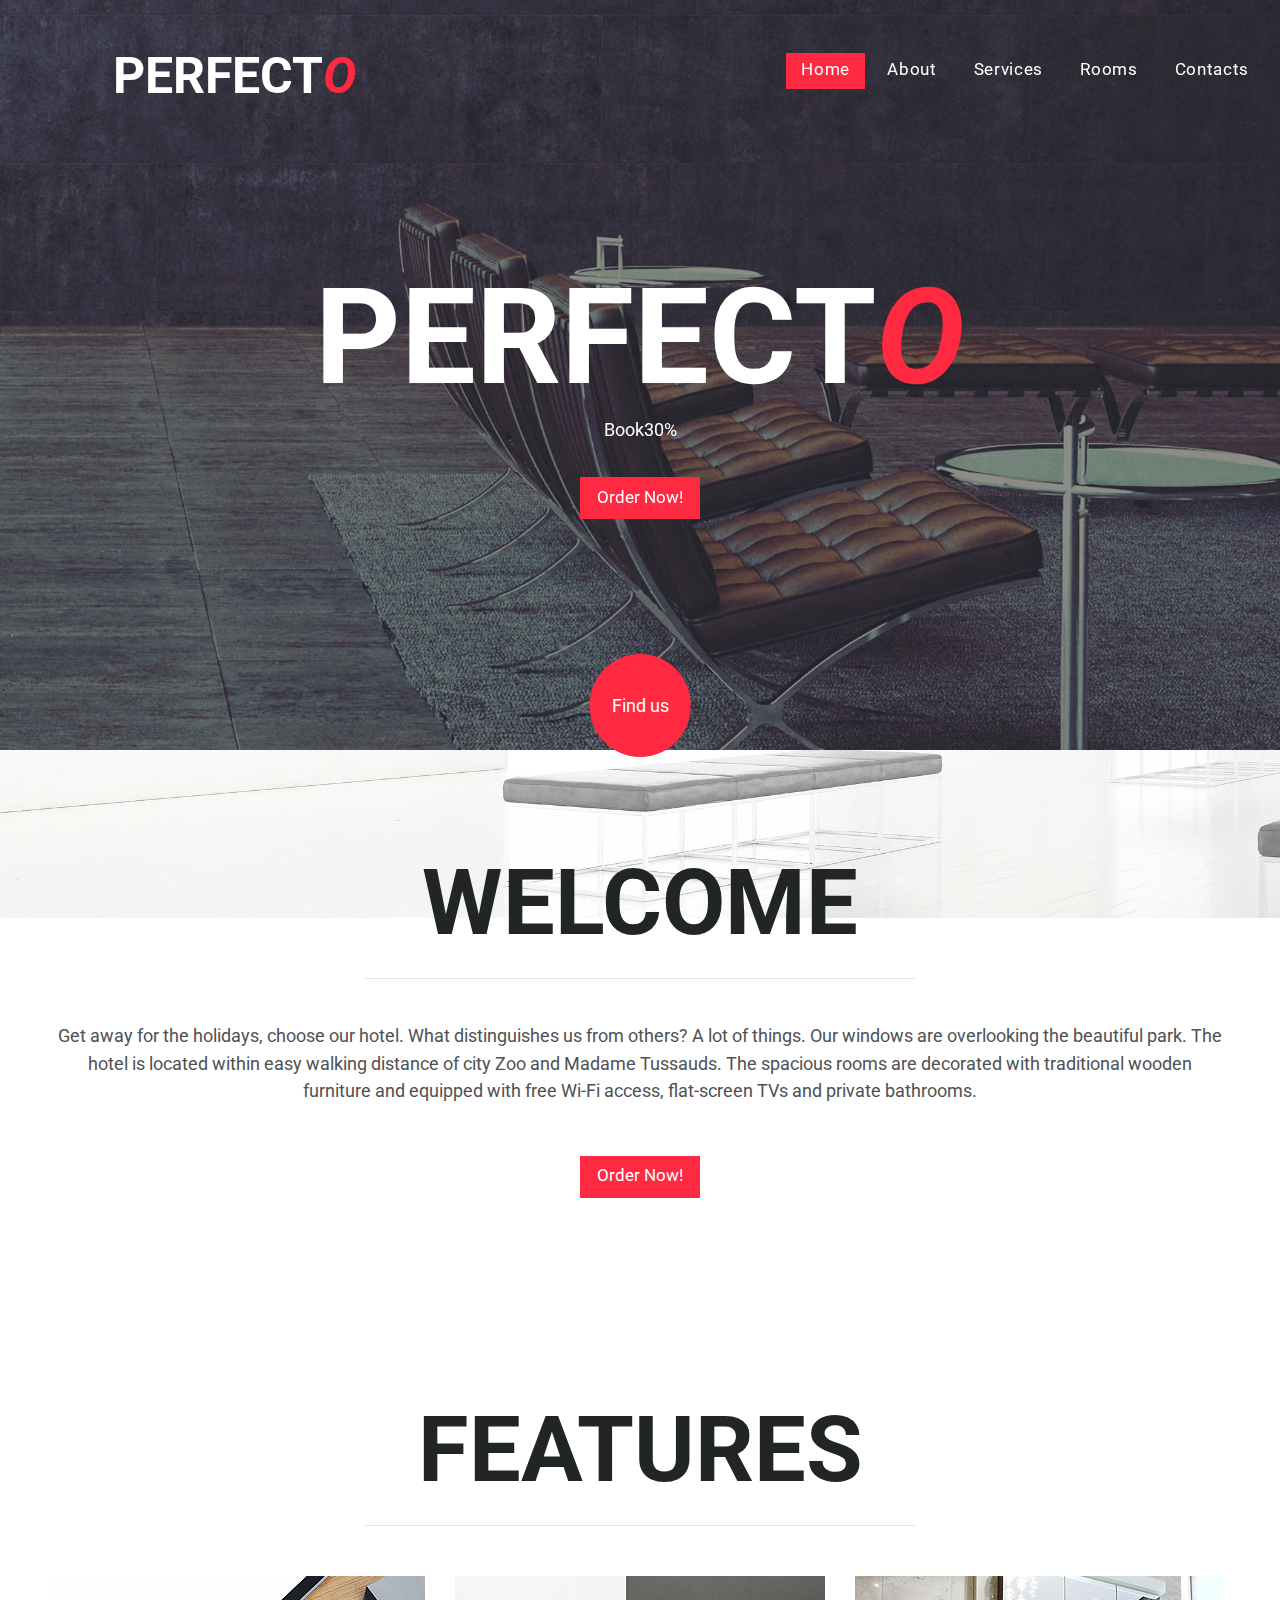
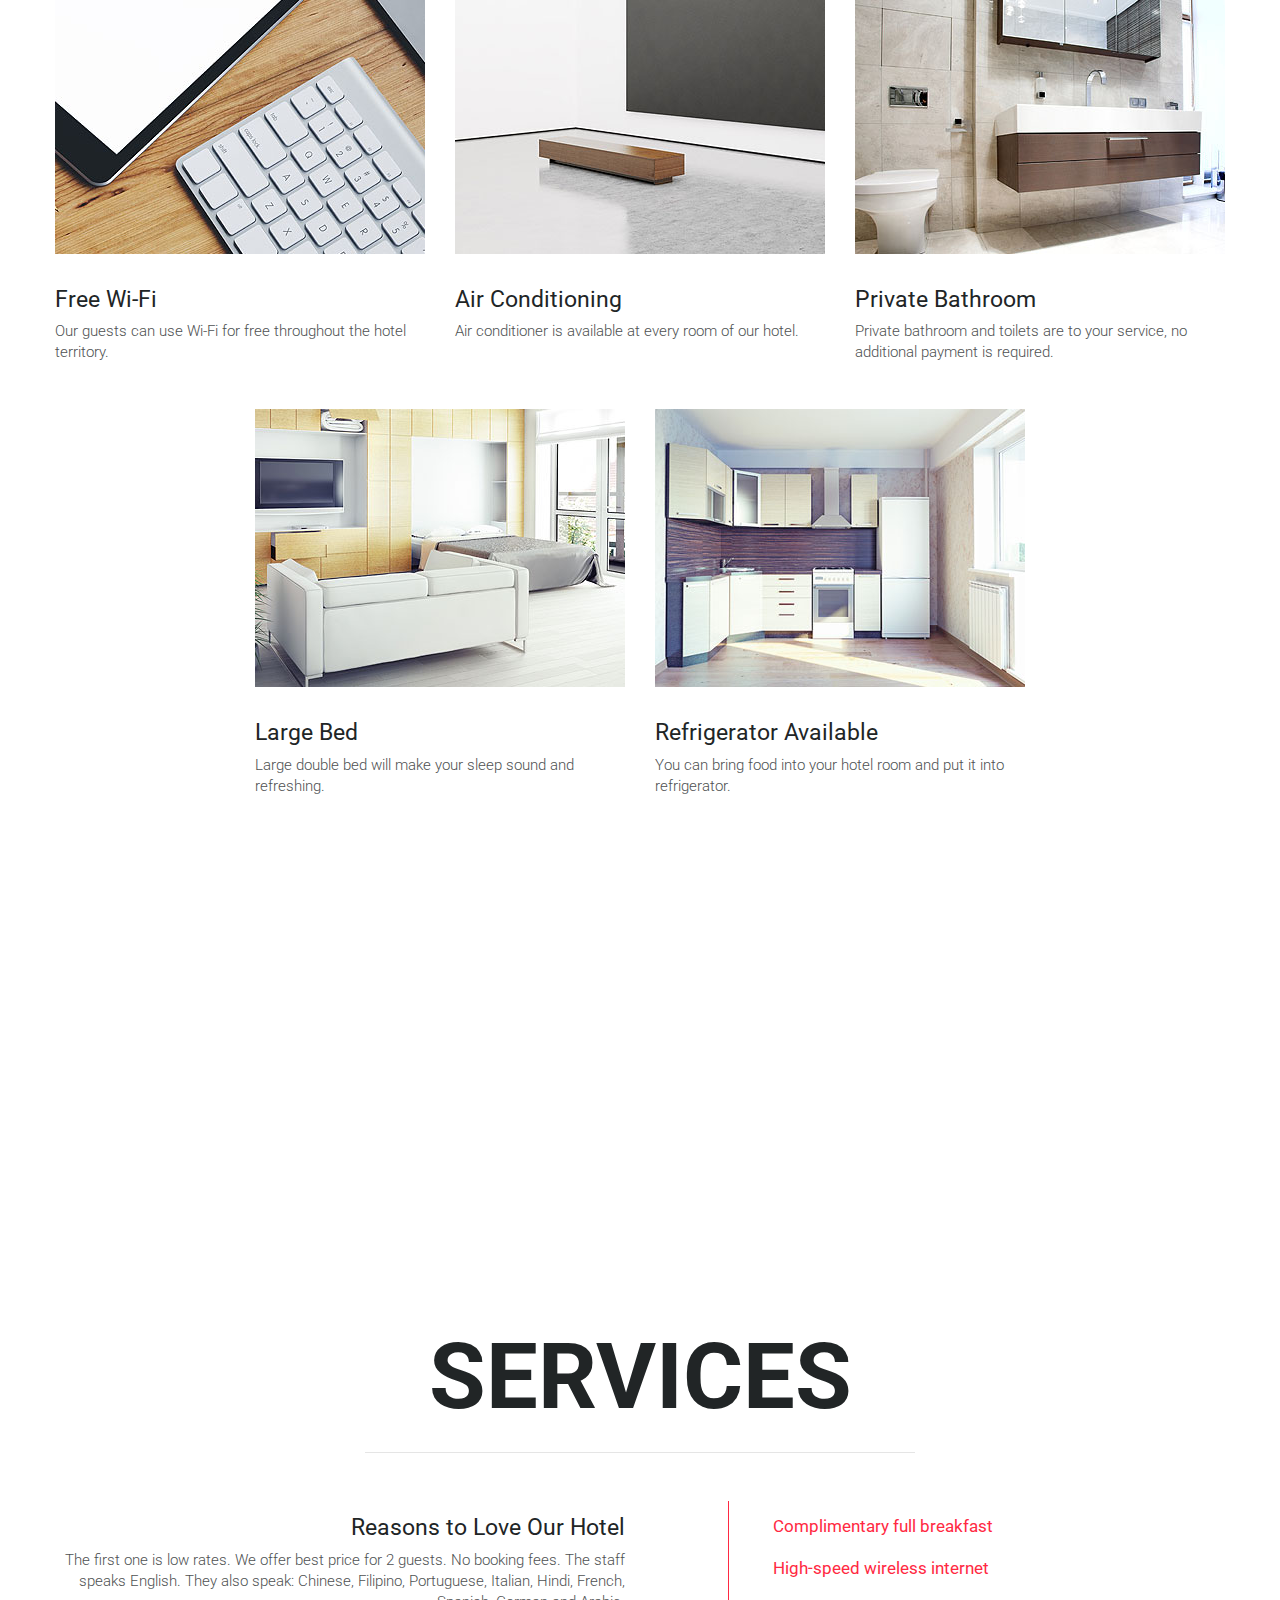
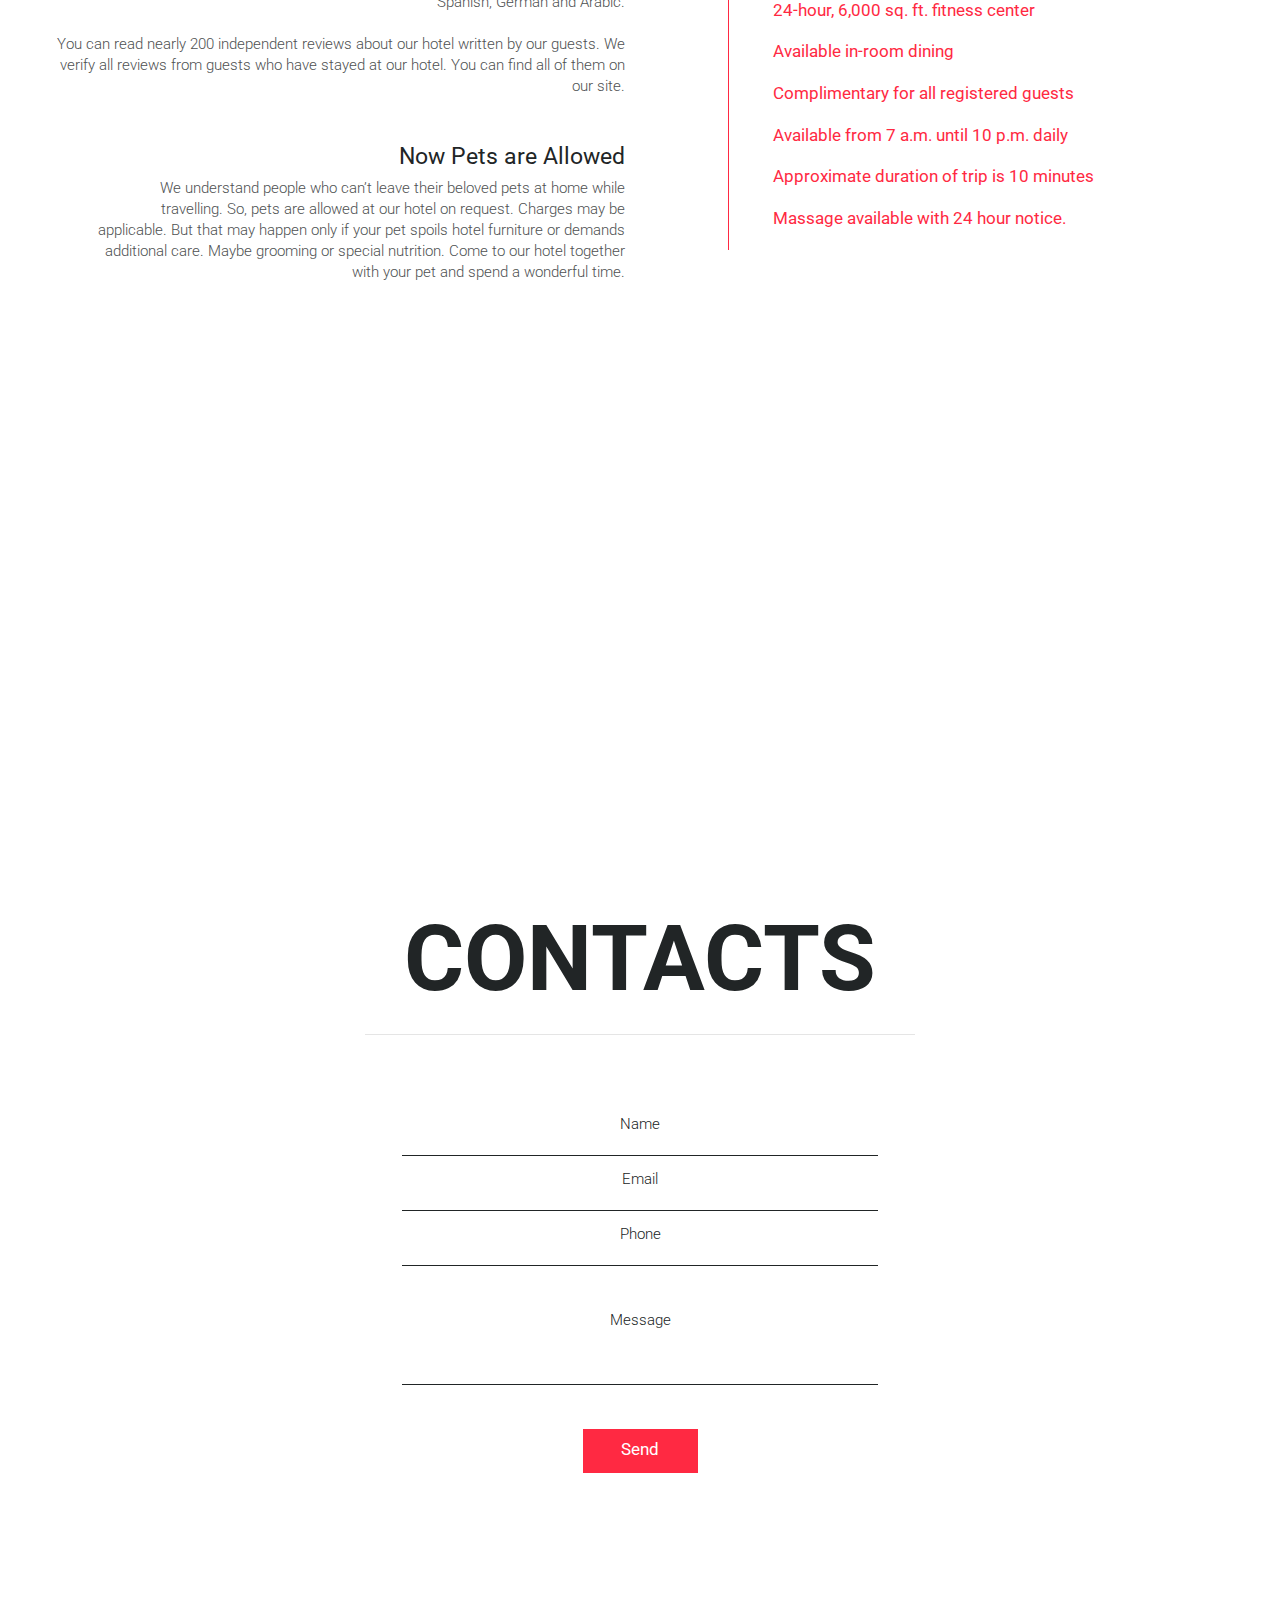
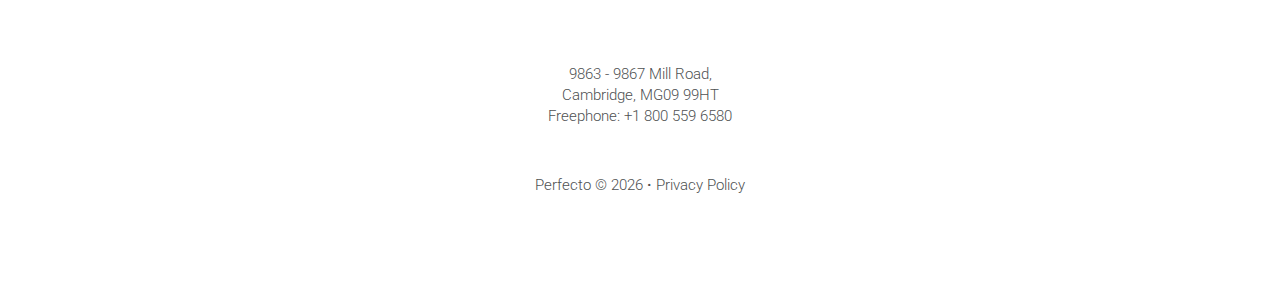
==== commit a875dac3: "inde" ====
--- a/index.html
+++ b/index.html
@@ -52,7 +52,7 @@
     <div class="swiper-slide-caption">
       <div class="container container-wide">
         <h1 class="h1 h1--mod brand white">perfect<span class="italic text-danger">o</span></h1>
-        <p class="lead white">Book a room at our hotel now and get a discount of 30%</p>
+        <p class="lead white">Book30%</p>
         <a href="#" class="btn btn-sm btn-danger">Order Now!</a>
       </div>
     </div>
